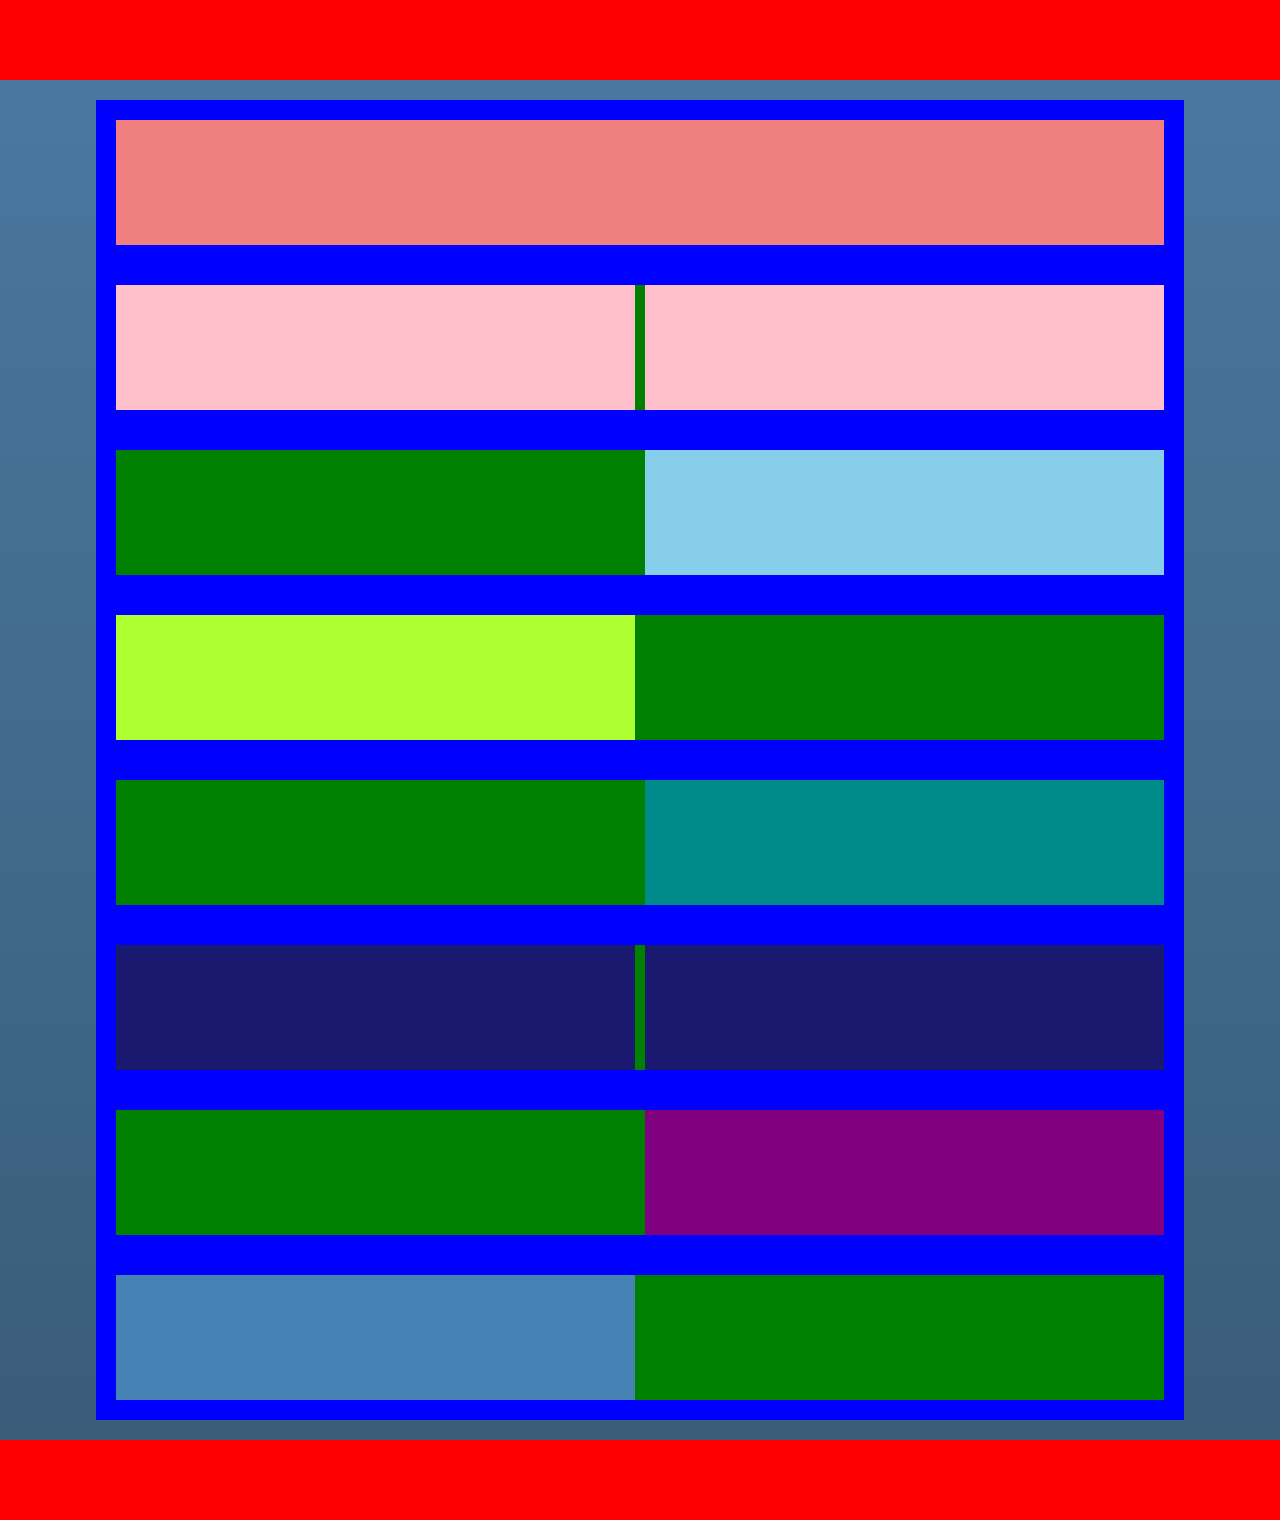
==== homepage.html @ cc7d1c17 "Update homepage.html" ====
<!DOCTYPE html>
<html lang="no">
<head>
    <meta charset="UTF-8">
    <meta name="viewport" content="width=device-width, initial-scale=1.0">
    <title>Document</title>
</head>
<body>
    <div class="header"></div>






    <div class="info-container">



        

        <div class="section-container">
            <div class="container" style="width:100%; background:lightcoral;"></div>
        </div>

        <div class="section-container">
            <div class="container" style="background:pink;"></div>
            <div class="container" style="background:pink;"></div>
        </div>
        
        <div class="section-container">
            <div class="container"></div>
            <div class="container" style="background:skyblue;"></div>
        </div>

        <div class="section-container">
            <div class="container" style="background:greenyellow;"></div>
            <div class="container"></div>
        </div>

        <div class="section-container">
            <div class="container"></div>
            <div class="container" style="background:darkcyan;"></div>
        </div>

        <div class="section-container">
            <div class="container" style="background:midnightblue;"></div>
            <div class="container" style="background:midnightblue;"></div>
        </div>

        <div class="section-container">
            <div class="container"></div>
            <div class="container" style="background:purple;"></div>
        </div>

        <div class="section-container">
            <div class="container" style="background:steelblue;"></div>
            <div class="container"></div>
        </div>
        



    </div>








    <div class="footer"></div>









<style>
*{
    margin:0;
    padding:0;
}


body{
    background: #4B79A1;
    background: -webkit-linear-gradient(to top, #385b77, #4B79A1);
    background: linear-gradient(to top, #385b77, #4B79A1);

    display:flex;
    align-items:center;
    flex-direction:column;
    gap:20px;
}


.header, .footer{
    width:100%;
    height:80px;
    background:red;
}

.info-container{
    width:85vw;
    height:fit-content;
    background:blue;

    display:flex;
    flex-direction:column;
}

.info-container .section-container{
    height:125px;
    background:green;
    margin:20px;

    display:flex;
    flex-direction:row;
    gap:10px;/*-------------------------TRØBBEL?--------------------------------*/
}

.info-container .section-container .container{
    height:100%;
    width:50%;
}


</style>






</body>
</html>
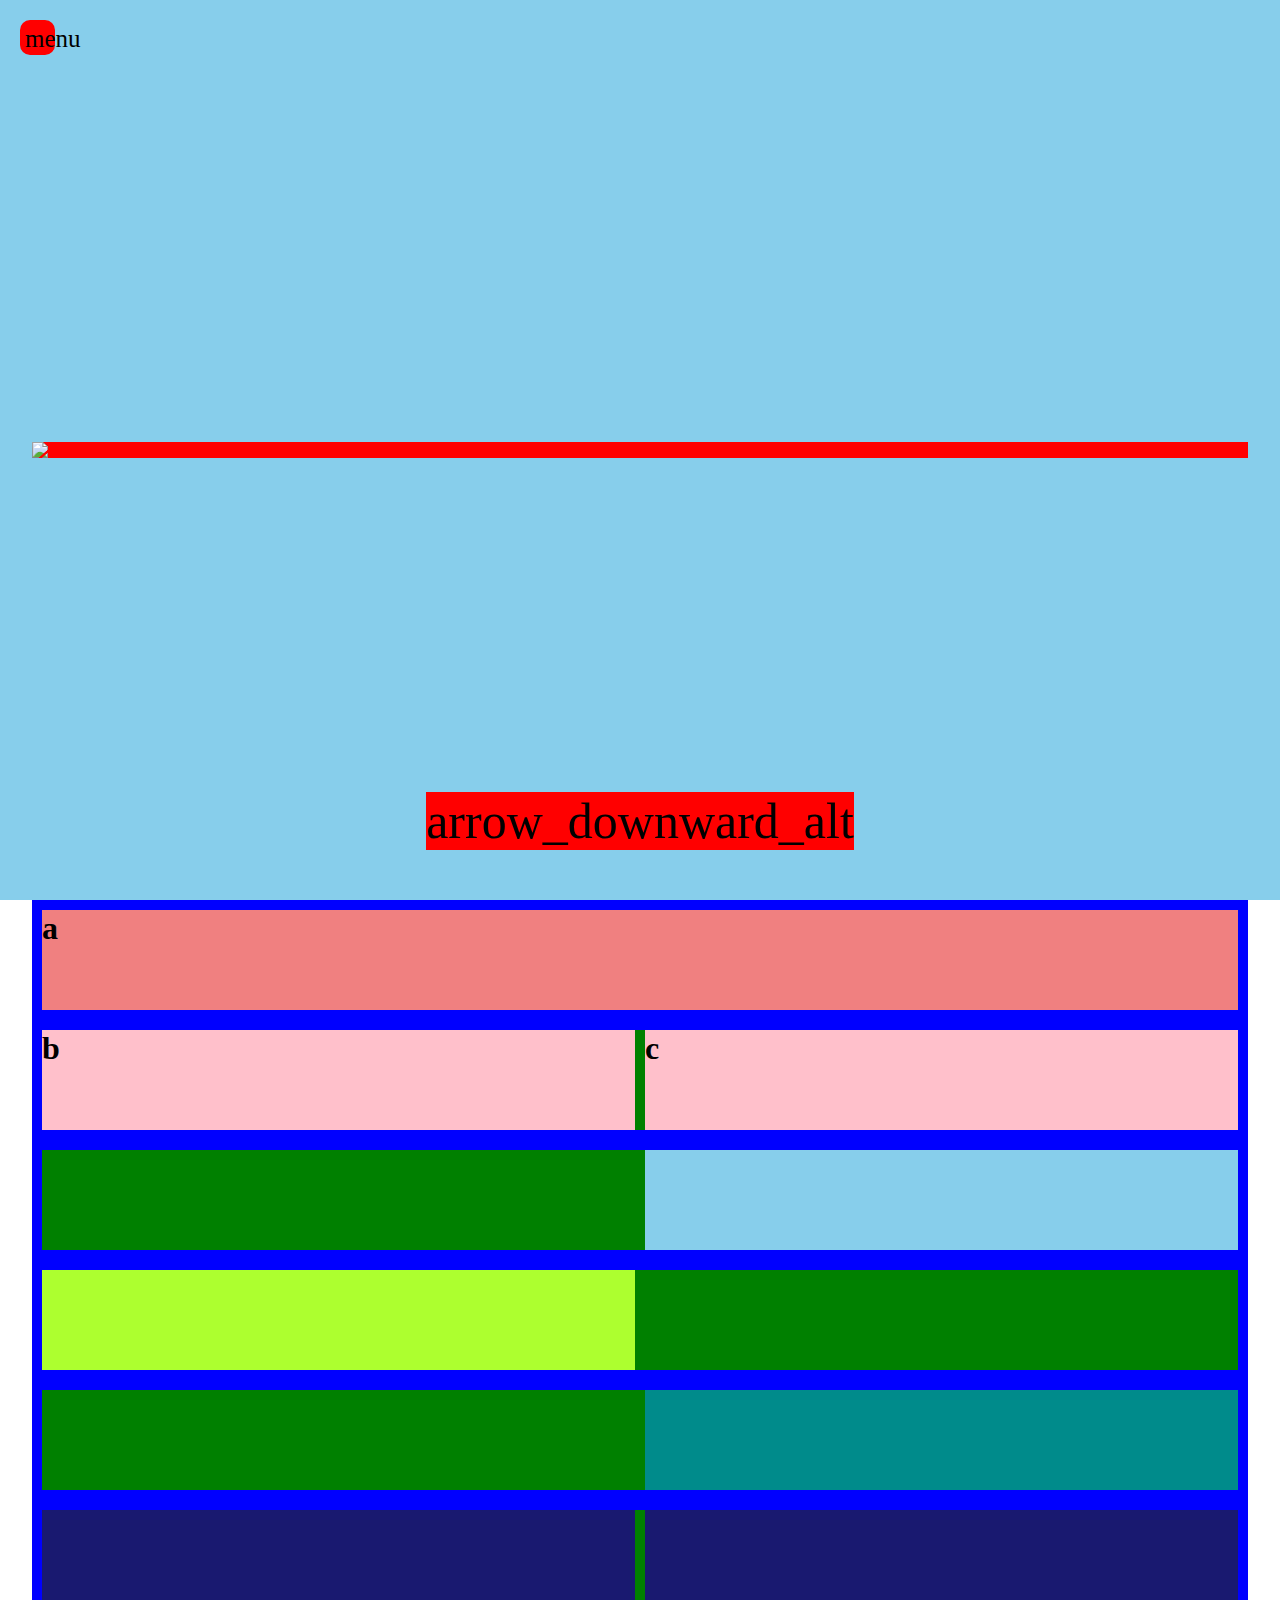
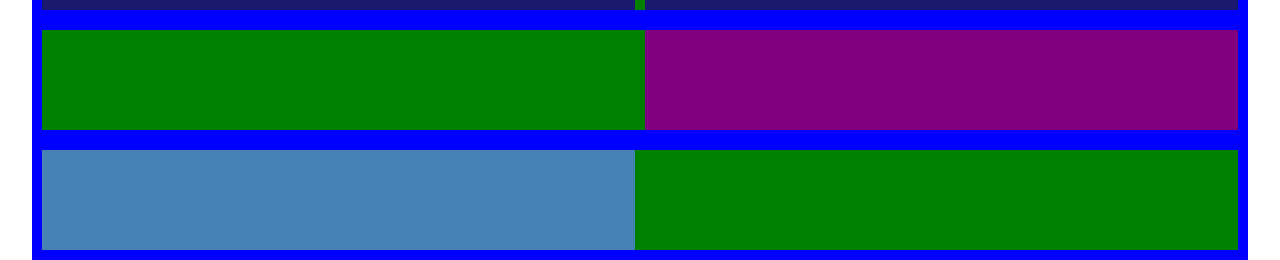
==== commit 23a1b61e: "Update homepage.html" ====
--- a/homepage.html
+++ b/homepage.html
@@ -6,26 +6,53 @@
     <title>Document</title>
 </head>
 <body>
-    <div class="header"></div>
-
-
-
-
-
-
-    <div class="info-container">
-
-
-
-        
-
-        <div class="section-container">
-            <div class="container" style="width:100%; background:lightcoral;"></div>
-        </div>
-
-        <div class="section-container">
-            <div class="container" style="background:pink;"></div>
-            <div class="container" style="background:pink;"></div>
+
+    <div class="dropdown-menu">
+        <span class="material-symbols-outlined" id="sidebarButton" style="opacity:1;">menu</span>
+
+        <div class="menu-choices">
+            <li><a href="#">Om Oss</a></li>
+            <li><a href="#">Produkter</a></li>
+            <li><a href="#">Referanser</a></li>
+            <li><a href="#">Ta Kontakt</a></li>
+        </div>
+
+        
+        
+        
+    </div>
+
+
+    <div class="logo"><img src="./photos/Hauger As lang TRANSPARENT.png"></div>
+    
+    <div class="arrow-down">
+        <span class="material-symbols-outlined">arrow_downward_alt</span>
+    </div>
+      
+
+    <div class="main-container">
+        
+
+        <div class="section-container">
+            <div class="container" style="width:100%; background:lightcoral;">
+                <h1>a</h1>
+            </div>
+
+
+
+        </div>
+
+        <div class="section-container">
+            <div class="container" style="background:pink;">
+                <h1>b</h1>
+            </div>
+
+
+            <div class="container" style="background:pink;">
+                <h1>c</h1>
+            </div>
+
+
         </div>
         
         <div class="section-container">
@@ -66,17 +93,39 @@
 
 
 
-
-
-
-
-    <div class="footer"></div>
-
-
-
-
-
-
+    <script>
+        document.addEventListener("DOMContentLoaded", function() {
+
+            var sidebarButton = document.querySelector(".dropdown-menu #sidebarButton");
+            var sideBar = document.querySelector(".dropdown-menu");
+            var sideBarText = document.querySelector(".dropdown-menu .menu-choices");
+            sidebarButton.onclick = function() {
+                sideBar.classList.toggle("active");
+                sideBarText.classList.toggle("active");
+            }
+
+
+            var menuItems = document.querySelectorAll(".dropdown-menu .menu-choices li a");
+            
+            menuItems.forEach(function(item) {
+                item.addEventListener("click", function() {
+                    console.log(item.textContent);
+                })
+            })
+
+
+            var scrollButton = document.querySelector(".arrow-down");
+            scrollButton.addEventListener("click", function() {
+                console.log("SCROLLED")
+            })
+
+
+
+
+        })
+
+
+    </script>
 
 
 
@@ -84,47 +133,114 @@
 *{
     margin:0;
     padding:0;
-}
-
+    user-select:none;
+}
 
 body{
-    background: #4B79A1;
-    background: -webkit-linear-gradient(to top, #385b77, #4B79A1);
-    background: linear-gradient(to top, #385b77, #4B79A1);
-
     display:flex;
     align-items:center;
     flex-direction:column;
-    gap:20px;
-}
-
-
-.header, .footer{
+}
+
+
+.logo{
+    background:skyblue;
+    width:100vw;
+    height:100vh;
+    display:flex;
+    justify-content:center;
+    align-items:center;
+    
+}
+
+.logo img{
+    width:95vw;
+    background:red;
+}
+
+
+.arrow-down{
+    position:absolute;
+    bottom:50px;
+
+    background:red;
+}
+.arrow-down .material-symbols-outlined{
+    font-size:50px;
+    display:flex;
+    justify-content:center;
+    align-items:center;
+    overflow:hidden;
+}
+
+.dropdown-menu{
+    position:absolute;
+    top:20px;
+    left:20px;
+    padding:5px;
+    border-radius:10px;
+
+    color:inherit;
+    width:25px;
+    height:25px;
+
+    background:red;
+
+}
+.dropdown-menu.active{
+    width:100px;
+    height:170px;
+}
+.dropdown-menu .menu-choices.active{
+    opacity:1;
+    transform:translate(0, 0);
     width:100%;
-    height:80px;
-    background:red;
-}
-
-.info-container{
-    width:85vw;
+    height:100%;
+    display:flex;
+    flex-direction:column;
+    align-items:center;
+    justify-content:center;
+    gap:13px;
+
+    transition: all 0.5 ease;
+}
+
+.dropdown-menu .menu-choices{
+    opacity:0;
+    transform:translate(0, -100px);
+}
+
+
+.dropdown-menu .material-symbols-outlined{
+    z-index:999;
+    font-size:25px;
+    position:absolute;
+    display:flex;
+    justify-content:left;
+    align-items:center;
+}
+.dropdown-menu li{list-style-type:none;}
+.dropdown-menu li a{color:inherit; text-decoration:none;}
+
+
+.main-container{
+    width:95vw;
     height:fit-content;
     background:blue;
 
     display:flex;
     flex-direction:column;
 }
-
-.info-container .section-container{
-    height:125px;
+.main-container .section-container{
+    height:100px;
     background:green;
-    margin:20px;
+    margin:10px;
 
     display:flex;
     flex-direction:row;
-    gap:10px;/*-------------------------TRØBBEL?--------------------------------*/
-}
-
-.info-container .section-container .container{
+    gap:10px;                   /*-------------------------TRØBBEL?--------------------------------*/
+}
+.main-container .section-container .container{
     height:100%;
     width:50%;
 }
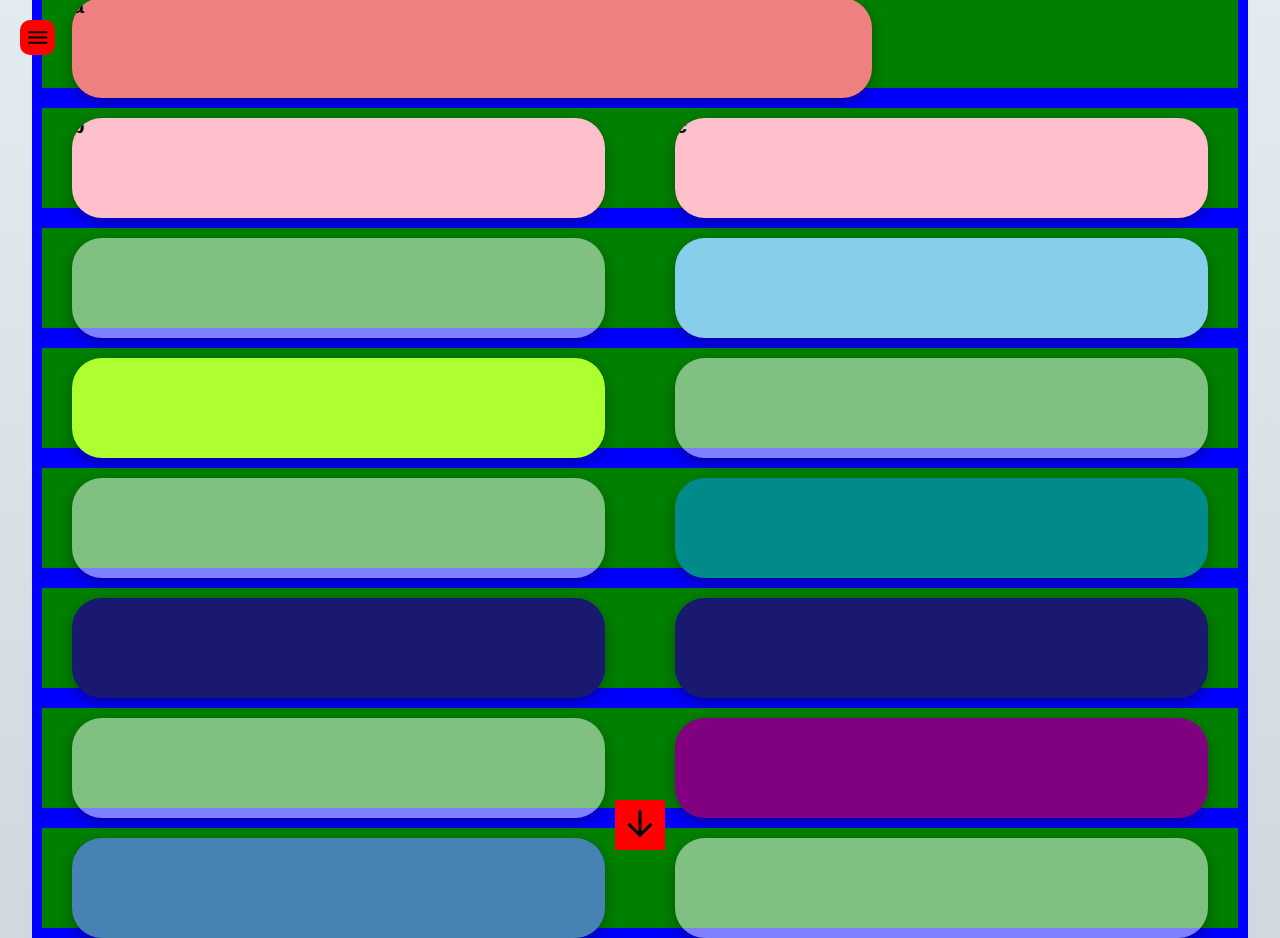
==== commit 8d2eb985: "Update homepage.html" ====
--- a/homepage.html
+++ b/homepage.html
@@ -3,7 +3,9 @@
 <head>
     <meta charset="UTF-8">
     <meta name="viewport" content="width=device-width, initial-scale=1.0">
-    <title>Document</title>
+    <link rel="stylesheet" href="style.css">
+    <link rel="stylesheet" href="https://fonts.googleapis.com/css2?family=Material+Symbols+Outlined:opsz,wght,FILL,GRAD@20..48,100..700,0..1,-50..200" />
+    <title>Hjemmeside</title>
 </head>
 <body>
 
--- a/style.css
+++ b/style.css
@@ -0,0 +1,108 @@
+*{
+    margin:0;
+    padding:0;
+}
+html{
+    position:absolute;
+    inset:0;
+    background:#cfd9df;
+}
+
+body{
+    background: linear-gradient(to top, #cfd9df 0%, #e2ebf0 100%) no-repeat;
+    height:100vh;
+    display:flex;
+    justify-content:center;
+    align-items:center;
+    
+}
+
+.container{
+    max-width:800px;
+    max-height:400px;
+    border-radius:30px;
+    background:rgba(255, 255, 255, 0.5);
+    box-shadow: rgba(0, 0, 0, 0.35) 0px 5px 15px;
+    margin:10px 30px 20px 30px;
+
+
+    display:flex;
+    flex-direction:column;
+    overflow:hidden;
+    
+}
+
+.container .image-container{
+    width:100%;
+    height:100%;
+
+    display:flex;
+    justify-content:center;
+    align-items:center;
+    
+}
+
+.container .image-container img{
+    max-width:50%;
+    min-width:300px;
+    max-height:300px;
+
+    padding-bottom:30px;
+    margin:50px 0 30px 0px;
+    border-bottom:1px solid;
+
+    flex-shrink:1;
+    user-select:none;
+}
+
+.container .text-container{
+    width:100%;
+    height:100%;
+    margin: 0 0 20px 0;
+
+    display:flex;
+    text-align:center;
+    flex-direction:column;
+    gap:3px;
+}
+
+
+/*      paragraf settings is in h1,p{}        */
+h1, p{
+    font-family:"Rockwell Extra Bold", "Rockwell Bold", monospace;
+    font-variant:normal;
+    font-style:normal;
+    line-height:20px;
+    font-size:15px;
+    font-weight:400;
+}
+
+h1{
+    font-size:21px;
+    font-weight:700;
+    user-select:none;
+}
+
+
+
+
+
+
+
+
+
+/*@media (max-width: 820px) {
+    
+    .container{
+        transition:linear 0.3s;
+        flex-shrink:1;
+        margin:20px;
+
+        min-width:10%;
+    }
+
+    .container .image-container img{
+        min-width:250px;
+        flex-shrink:1;
+    }
+}*/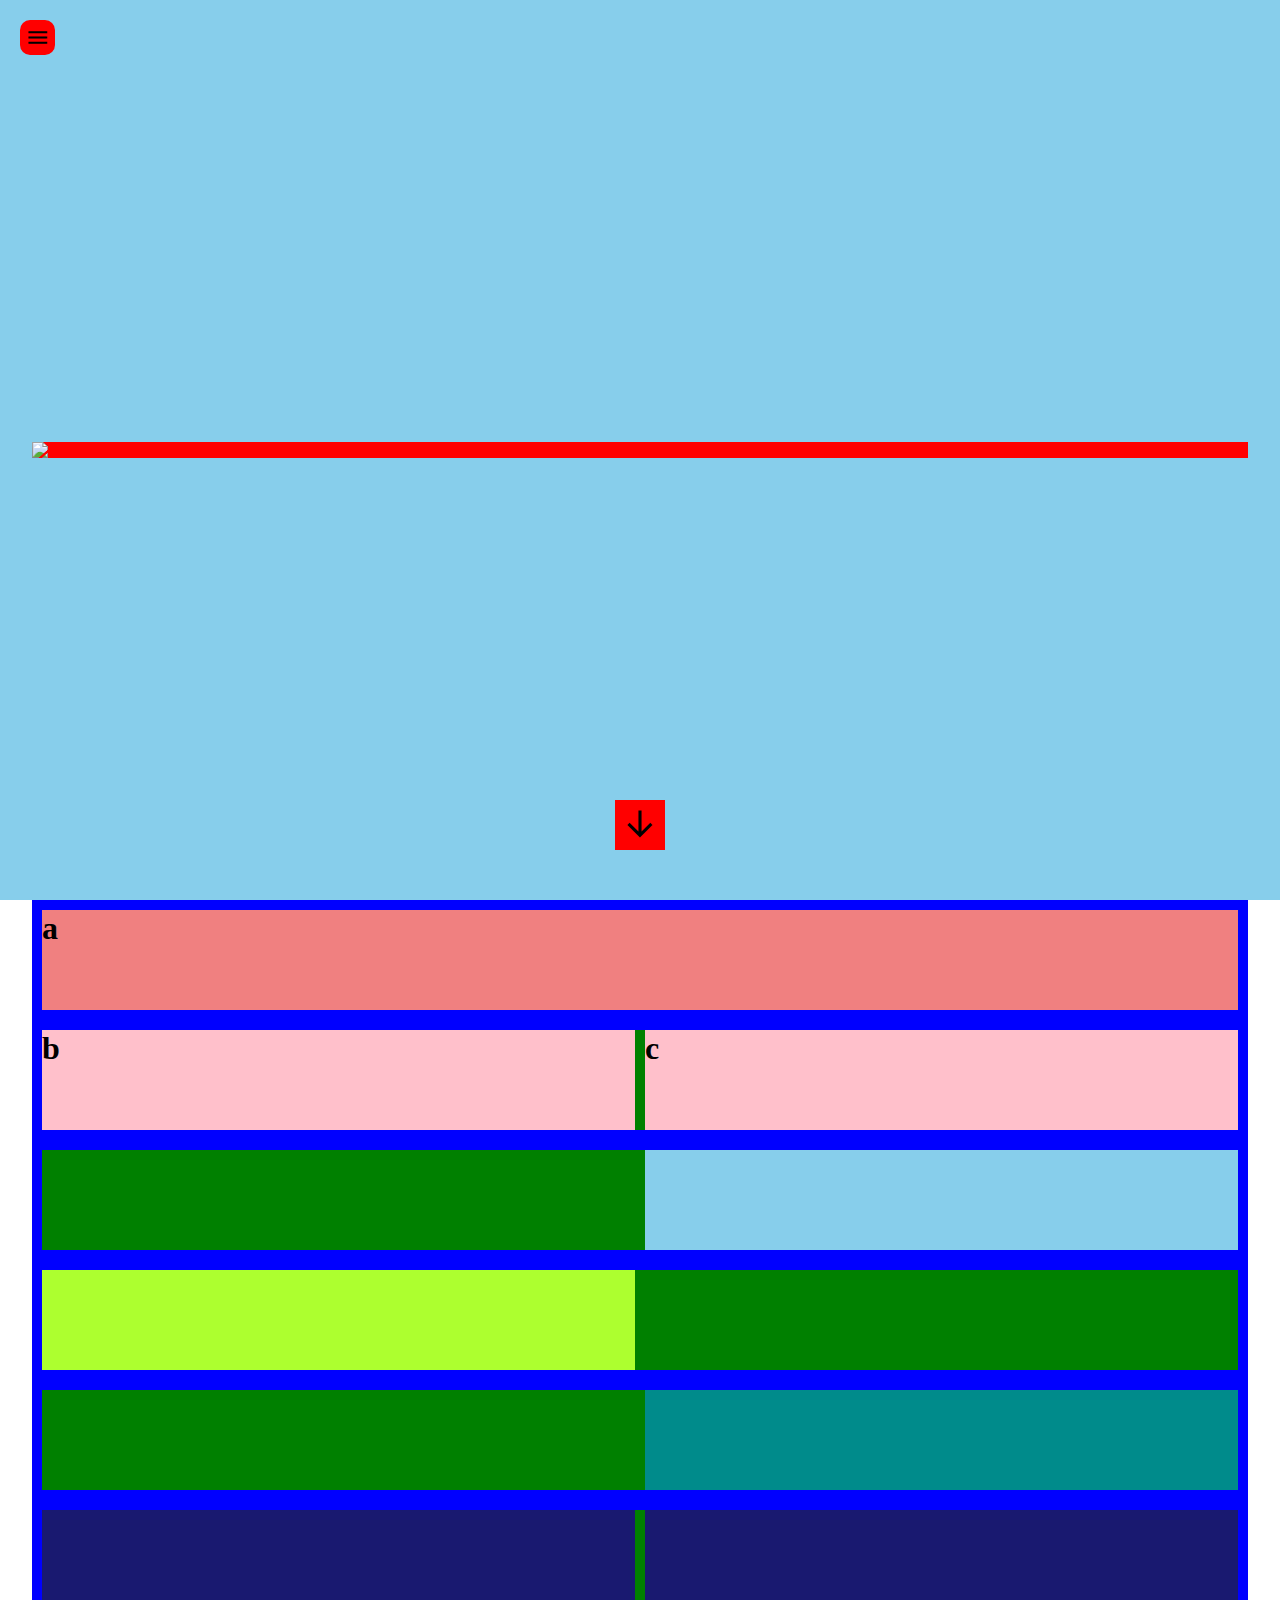
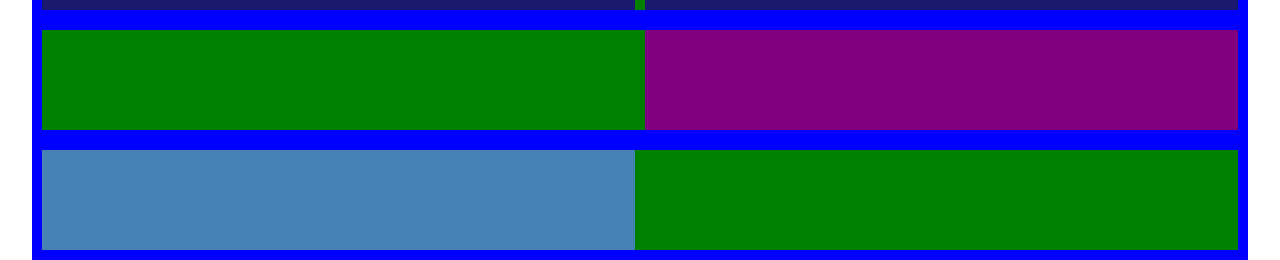
==== commit b58d90ad: "Update homepage.html" ====
--- a/homepage.html
+++ b/homepage.html
@@ -3,7 +3,6 @@
 <head>
     <meta charset="UTF-8">
     <meta name="viewport" content="width=device-width, initial-scale=1.0">
-    <link rel="stylesheet" href="style.css">
     <link rel="stylesheet" href="https://fonts.googleapis.com/css2?family=Material+Symbols+Outlined:opsz,wght,FILL,GRAD@20..48,100..700,0..1,-50..200" />
     <title>Hjemmeside</title>
 </head>
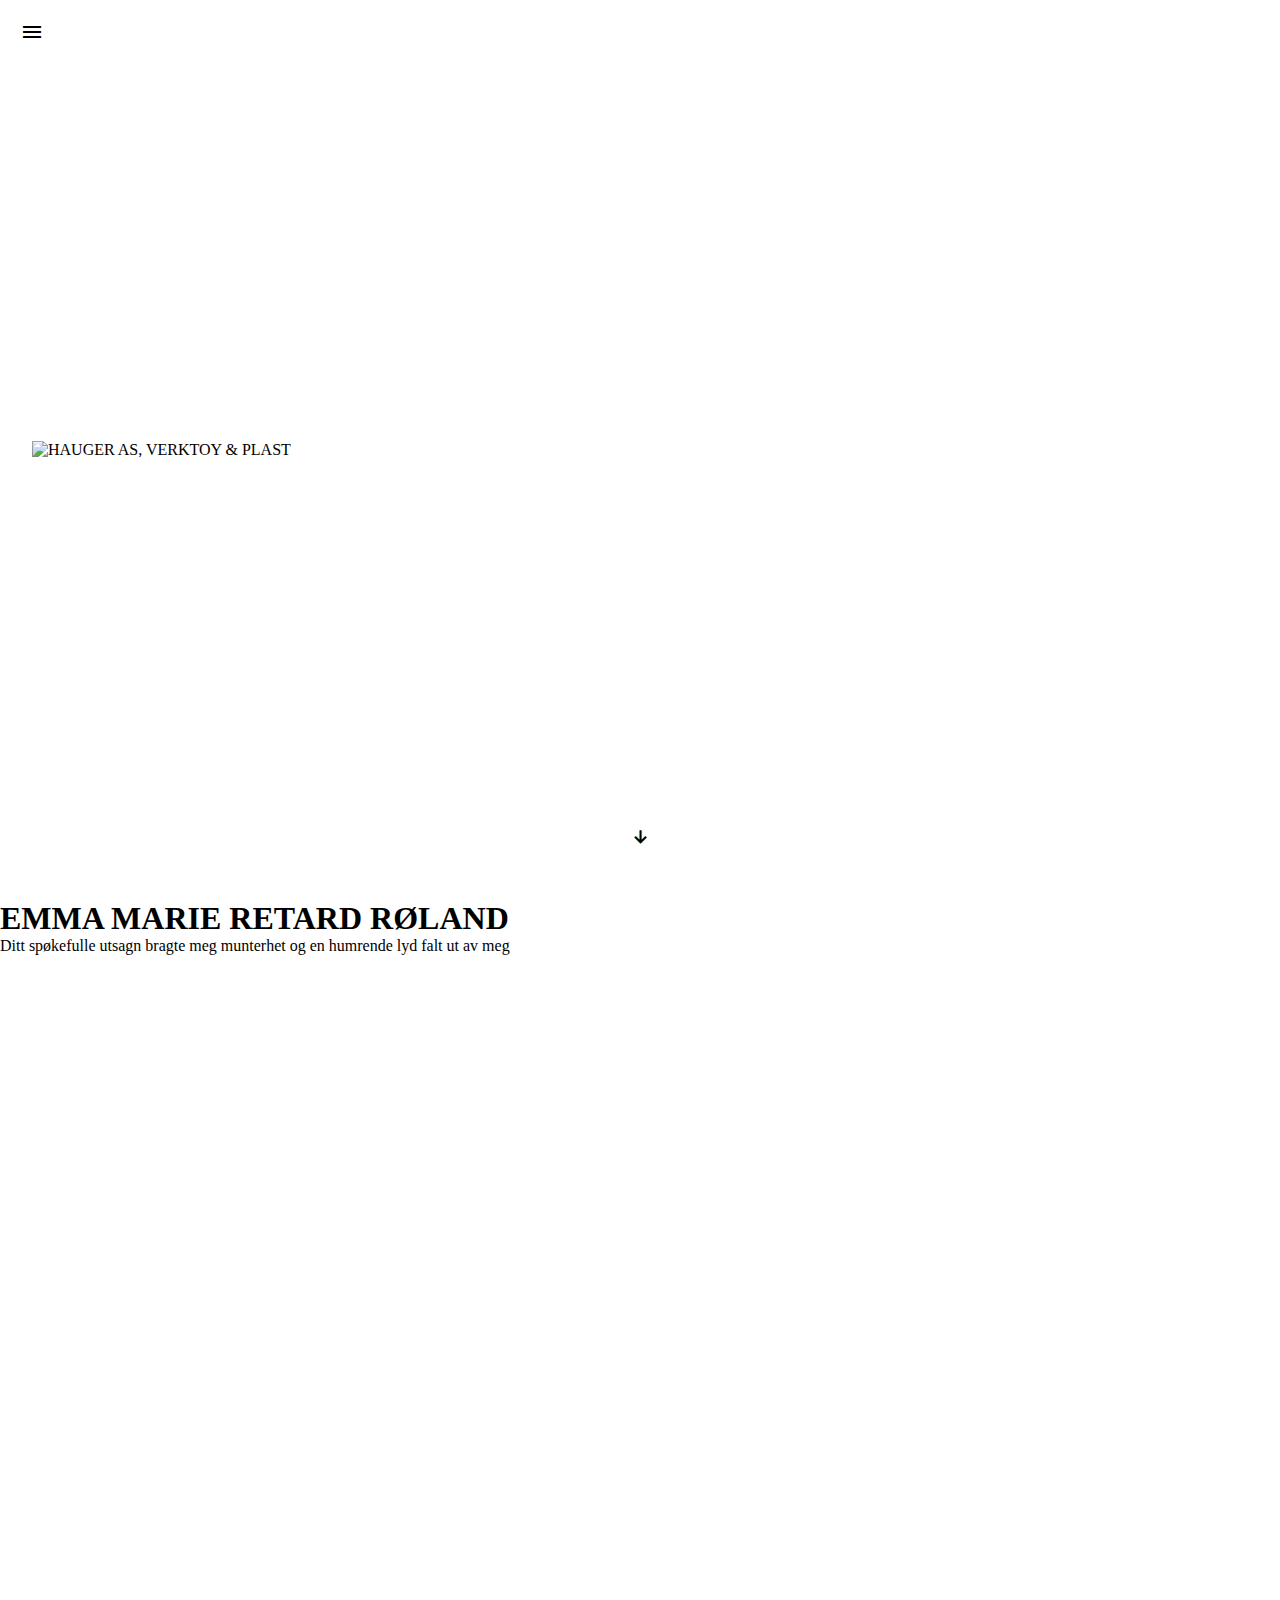
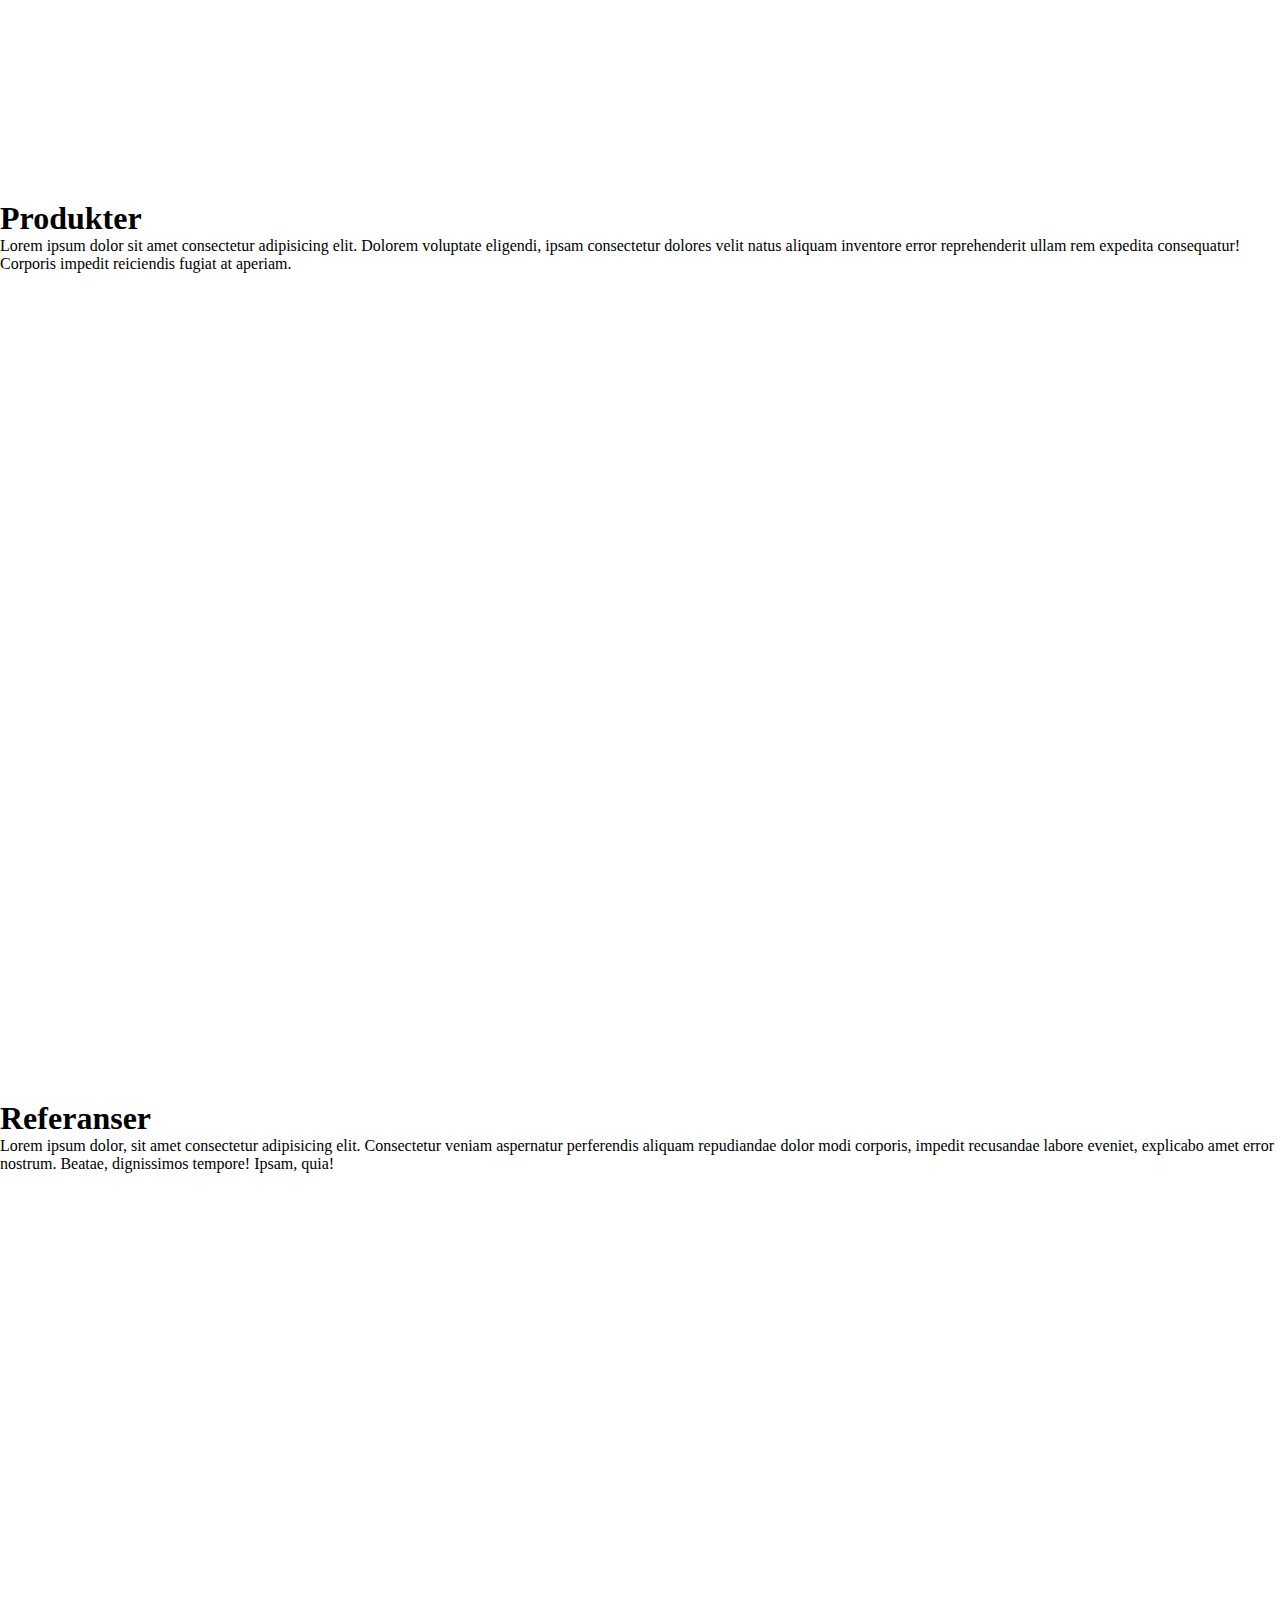
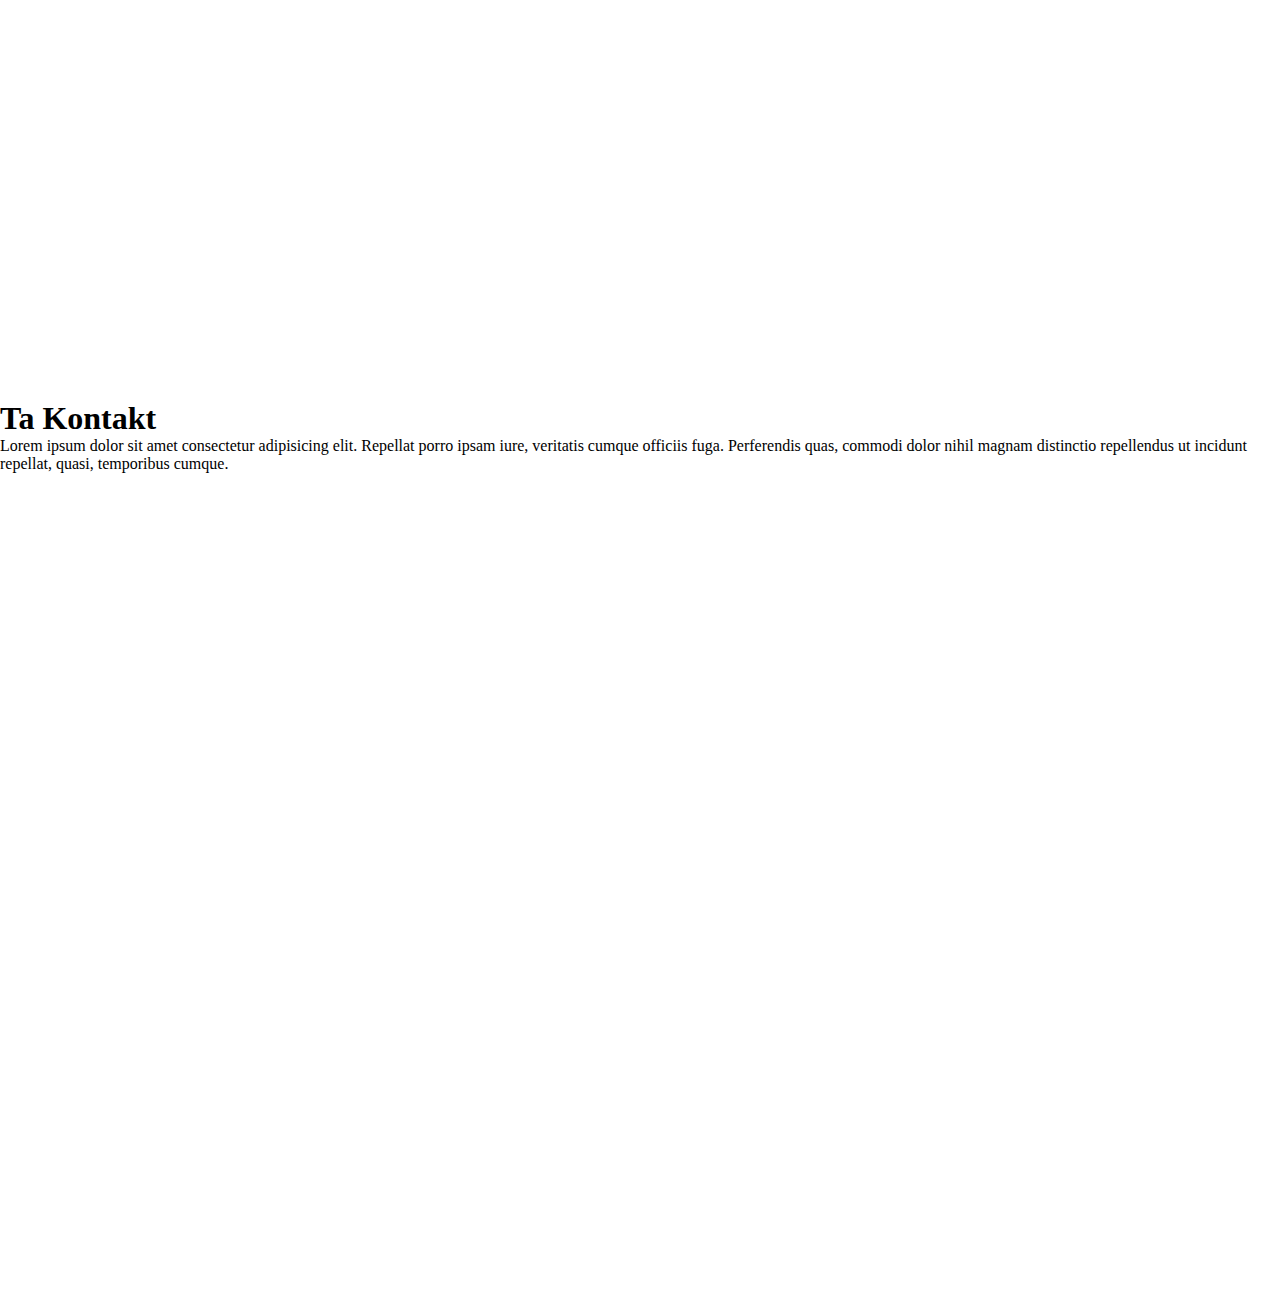
==== commit 5526f76b: "Update homepage.html" ====
--- a/homepage.html
+++ b/homepage.html
@@ -9,87 +9,67 @@
 <body>
 
     <div class="dropdown-menu">
-        <span class="material-symbols-outlined" id="sidebarButton" style="opacity:1;">menu</span>
-
-        <div class="menu-choices">
-            <li><a href="#">Om Oss</a></li>
-            <li><a href="#">Produkter</a></li>
-            <li><a href="#">Referanser</a></li>
-            <li><a href="#">Ta Kontakt</a></li>
+
+        <span class="material-symbols-outlined dropdownBtn">menu</span>
+
+        <div class="menu-content">
+            <li><a href="#OmOss">Om Oss</a></li>
+            <li><a href="#Produkter">Produkter</a></li>
+            <li><a href="#Referanser">Referanser</a></li>
+            <li><a href="#TaKontakt">Ta Kontakt</a></li>
         </div>
-
-        
-        
         
     </div>
-
-
-    <div class="logo"><img src="./photos/Hauger As lang TRANSPARENT.png"></div>
+    
+
+    <div class="logo"><img src="./photos/Hauger As lang TRANSPARENT.png" alt="HAUGER AS, VERKTOY & PLAST"></div>
     
     <div class="arrow-down">
         <span class="material-symbols-outlined">arrow_downward_alt</span>
     </div>
       
+    
+
+
+
+
+
+
+
+
+
+
+
 
     <div class="main-container">
         
-
-        <div class="section-container">
-            <div class="container" style="width:100%; background:lightcoral;">
-                <h1>a</h1>
-            </div>
-
-
-
-        </div>
-
-        <div class="section-container">
-            <div class="container" style="background:pink;">
-                <h1>b</h1>
-            </div>
-
-
-            <div class="container" style="background:pink;">
-                <h1>c</h1>
-            </div>
-
-
-        </div>
+        <section id="OmOss">
+            <h1>EMMA MARIE RETARD RØLAND</h1>
+            <p>Ditt spøkefulle utsagn bragte meg munterhet og en humrende lyd falt ut av meg</p>
+
+        </section>
+
+        <section id="Produkter">
+            <h1>Produkter</h1>
+            <p>Lorem ipsum dolor sit amet consectetur adipisicing elit. Dolorem voluptate eligendi, ipsam consectetur dolores velit natus aliquam inventore error reprehenderit ullam rem expedita consequatur! Corporis impedit reiciendis fugiat at aperiam.</p>
+        </section>
+
+        <section id="Referanser">
+            <h1>Referanser</h1>
+            <p>Lorem ipsum dolor, sit amet consectetur adipisicing elit. Consectetur veniam aspernatur perferendis aliquam repudiandae dolor modi corporis, impedit recusandae labore eveniet, explicabo amet error nostrum. Beatae, dignissimos tempore! Ipsam, quia!</p>
+        </section>
+
+        <section id="TaKontakt">
+            <h1>Ta Kontakt</h1>
+            <p>Lorem ipsum dolor sit amet consectetur adipisicing elit. Repellat porro ipsam iure, veritatis cumque officiis fuga. Perferendis quas, commodi dolor nihil magnam distinctio repellendus ut incidunt repellat, quasi, temporibus cumque.</p>
+        </section>
         
-        <div class="section-container">
-            <div class="container"></div>
-            <div class="container" style="background:skyblue;"></div>
-        </div>
-
-        <div class="section-container">
-            <div class="container" style="background:greenyellow;"></div>
-            <div class="container"></div>
-        </div>
-
-        <div class="section-container">
-            <div class="container"></div>
-            <div class="container" style="background:darkcyan;"></div>
-        </div>
-
-        <div class="section-container">
-            <div class="container" style="background:midnightblue;"></div>
-            <div class="container" style="background:midnightblue;"></div>
-        </div>
-
-        <div class="section-container">
-            <div class="container"></div>
-            <div class="container" style="background:purple;"></div>
-        </div>
-
-        <div class="section-container">
-            <div class="container" style="background:steelblue;"></div>
-            <div class="container"></div>
-        </div>
-        
-
-
-
     </div>
+
+
+
+
+
 
 
 
@@ -97,22 +77,42 @@
     <script>
         document.addEventListener("DOMContentLoaded", function() {
 
-            var sidebarButton = document.querySelector(".dropdown-menu #sidebarButton");
-            var sideBar = document.querySelector(".dropdown-menu");
-            var sideBarText = document.querySelector(".dropdown-menu .menu-choices");
-            sidebarButton.onclick = function() {
-                sideBar.classList.toggle("active");
-                sideBarText.classList.toggle("active");
-            }
-
-
-            var menuItems = document.querySelectorAll(".dropdown-menu .menu-choices li a");
+            var dropdownBtn = document.querySelector(".dropdown-menu .dropdownBtn")
+            var dropdownMenu = document.querySelector(".dropdown-menu .menu-content")
+            dropdownBtn.addEventListener("click", function() {
+                dropdownMenu.classList.toggle("active");
+                dropdownBtn.classList.toggle("active");
+                console.log("active");
+            })
             
+            
+
+
+
+
+
+
+
+
+
+            var menuItems = document.querySelectorAll(".dropdown-menu .menu-content li a");
             menuItems.forEach(function(item) {
                 item.addEventListener("click", function() {
+
+                    
                     console.log(item.textContent);
+
+
+                    dropdownMenu.classList.toggle("active");
+                    dropdownBtn.classList.toggle("active");
                 })
             })
+
+
+
+
+
+
 
 
             var scrollButton = document.querySelector(".arrow-down");
@@ -129,122 +129,149 @@
     </script>
 
 
-
+    
 <style>
 *{
     margin:0;
     padding:0;
     user-select:none;
+}
+
+html{
+    scroll-behavior: smooth
 }
 
 body{
     display:flex;
     align-items:center;
     flex-direction:column;
-}
-
-
-.logo{
-    background:skyblue;
-    width:100vw;
-    height:100vh;
-    display:flex;
-    justify-content:center;
-    align-items:center;
-    
-}
-
-.logo img{
-    width:95vw;
-    background:red;
-}
-
-
-.arrow-down{
-    position:absolute;
-    bottom:50px;
-
-    background:red;
-}
-.arrow-down .material-symbols-outlined{
-    font-size:50px;
-    display:flex;
-    justify-content:center;
-    align-items:center;
-    overflow:hidden;
-}
+    list-style-type:none;
+}
+
+
+
+
+
+/*--------------------------------------------------------------*/
 
 .dropdown-menu{
     position:absolute;
     top:20px;
     left:20px;
-    padding:5px;
-    border-radius:10px;
-
-    color:inherit;
+    width:100px;
+    overflow:hidden;
+}
+
+
+
+.dropdown-menu .dropdownBtn{
+    height:25px;
     width:25px;
-    height:25px;
-
-    background:red;
-
-}
-.dropdown-menu.active{
-    width:100px;
-    height:170px;
-}
-.dropdown-menu .menu-choices.active{
+    transition:all 0.5s ease;
+    display:flex;
+    justify-content:left;
+
+    
+}
+.dropdownBtn.active{
+    transform:translateX(calc((100px / 2) - (25px / 2)))
+}
+
+
+
+.dropdown-menu .menu-content{
+    transform:translateX(-90px);
+    display:flex;
+    opacity:0;
+    flex-direction:column;
+    justify-content:center;
+    align-items:center;
+    margin:15px 0 6px 0;
+    gap:15px;
+    transition:all 0.5s ease;
+
+}
+
+
+.dropdown-menu .menu-content.active{
+    transform:translate(0);
     opacity:1;
-    transform:translate(0, 0);
-    width:100%;
-    height:100%;
+}
+
+.dropdown-menu .menu-content li a {
+    color:black;
+    text-decoration:none;
+}
+
+
+
+
+
+
+
+
+
+
+/*--------------------------------------------------------------*/
+
+
+
+.logo{
+    width:100vw;
+    height:100vh;
+    display:flex;
+    justify-content:center;
+    align-items:center;
+    
+}
+
+.logo img{
+    width:95vw;
+}
+
+
+/*--------------------------------------------------------------*/
+
+
+.arrow-down{
+    position:absolute;
+    bottom:50px;
+}
+.arrow-down .material-symbols-outlined{
+    font-size:25px;
+    display:flex;
+    justify-content:center;
+    align-items:center;
+    overflow:hidden;
+}
+
+
+
+/*--------------------------------------------------------------*/
+
+
+
+
+
+
+
+.main-container{
+    width:100vw;
+    height:fit-content;
+
     display:flex;
     flex-direction:column;
-    align-items:center;
-    justify-content:center;
-    gap:13px;
-
-    transition: all 0.5 ease;
-}
-
-.dropdown-menu .menu-choices{
-    opacity:0;
-    transform:translate(0, -100px);
-}
-
-
-.dropdown-menu .material-symbols-outlined{
-    z-index:999;
-    font-size:25px;
-    position:absolute;
-    display:flex;
-    justify-content:left;
-    align-items:center;
-}
-.dropdown-menu li{list-style-type:none;}
-.dropdown-menu li a{color:inherit; text-decoration:none;}
-
-
-.main-container{
-    width:95vw;
-    height:fit-content;
-    background:blue;
-
-    display:flex;
-    flex-direction:column;
-}
-.main-container .section-container{
-    height:100px;
-    background:green;
-    margin:10px;
-
-    display:flex;
-    flex-direction:row;
-    gap:10px;                   /*-------------------------TRØBBEL?--------------------------------*/
-}
-.main-container .section-container .container{
-    height:100%;
-    width:50%;
-}
+}
+
+.main-container section{
+    height:100vh;
+}
+
+
+/*--------------------------------------------------------------*/
+
+
+
 
 
 </style>
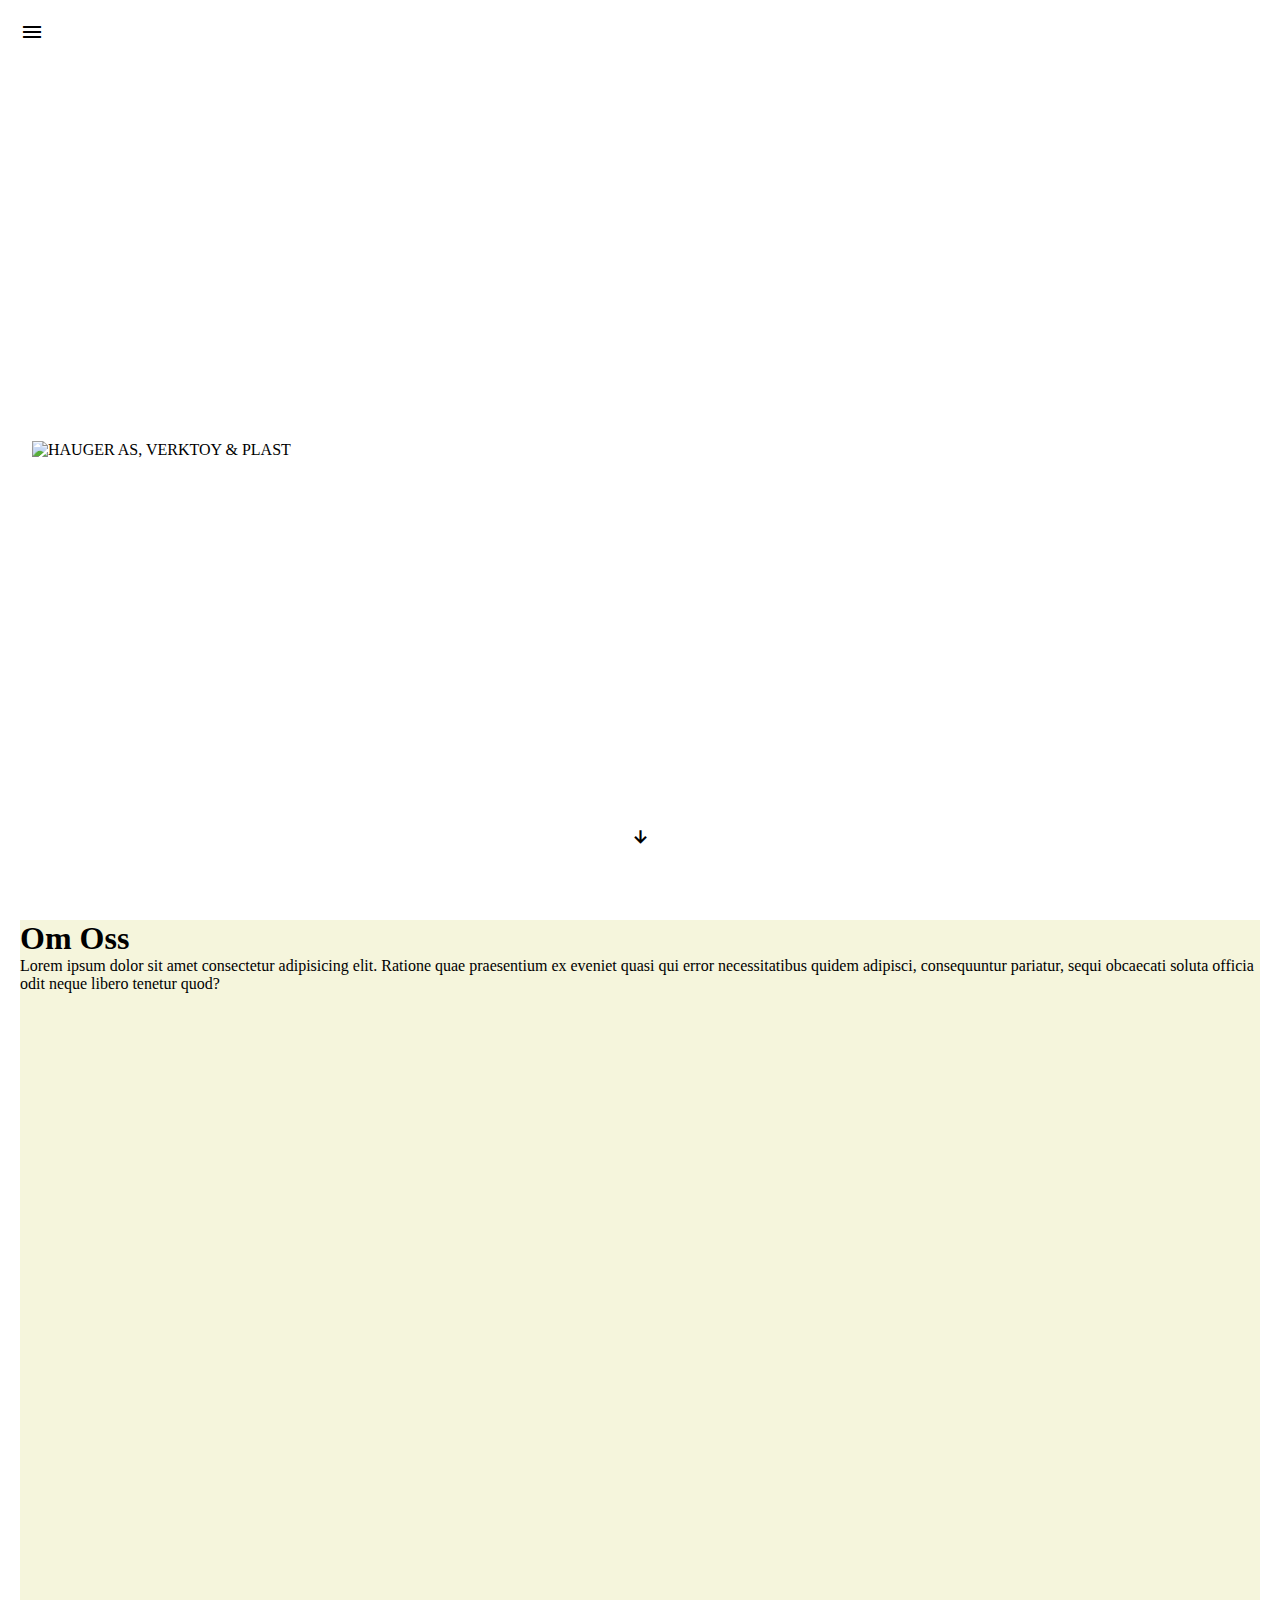
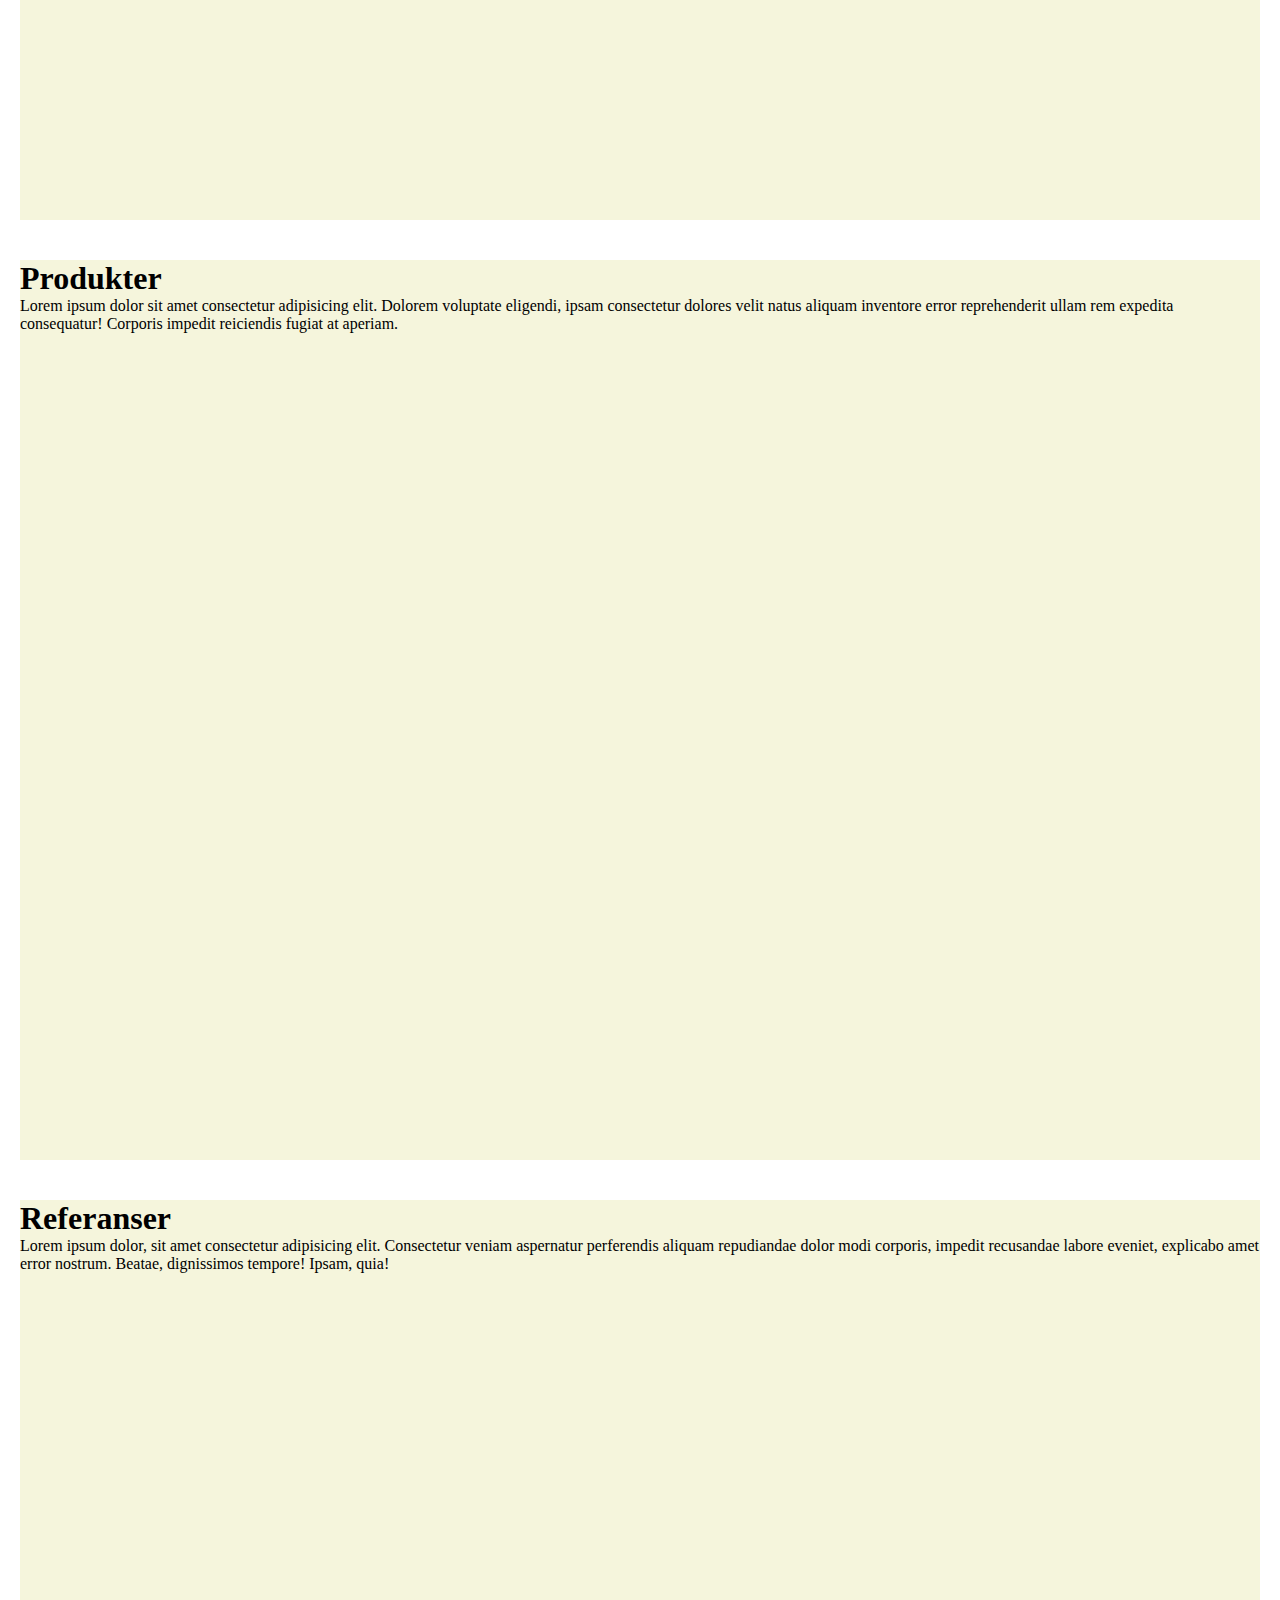
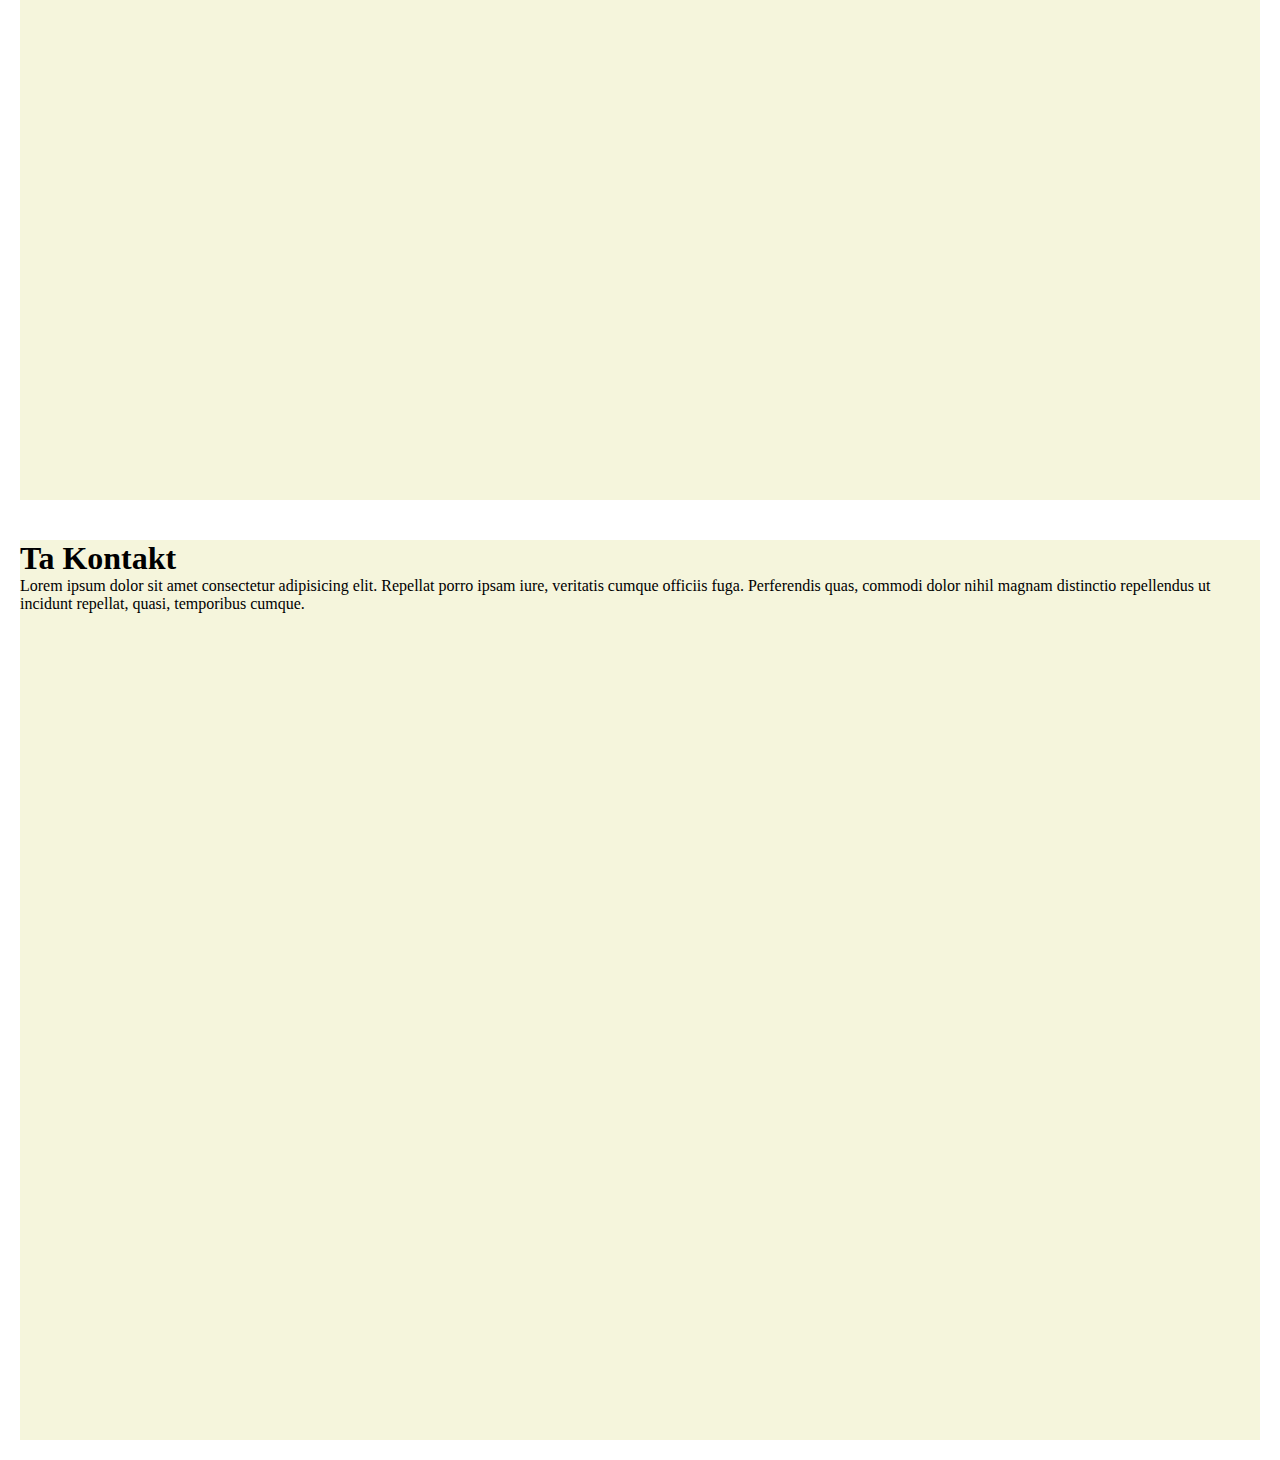
==== commit d34b9830: "Add files via upload" ====
--- a/homepage.html
+++ b/homepage.html
@@ -3,12 +3,13 @@
 <head>
     <meta charset="UTF-8">
     <meta name="viewport" content="width=device-width, initial-scale=1.0">
+    <link rel="stylesheet" href="style.css">
     <link rel="stylesheet" href="https://fonts.googleapis.com/css2?family=Material+Symbols+Outlined:opsz,wght,FILL,GRAD@20..48,100..700,0..1,-50..200" />
     <title>Hjemmeside</title>
 </head>
 <body>
 
-    <div class="dropdown-menu">
+    <div class="dropdown-menu" >
 
         <span class="material-symbols-outlined dropdownBtn">menu</span>
 
@@ -25,7 +26,7 @@
     <div class="logo"><img src="./photos/Hauger As lang TRANSPARENT.png" alt="HAUGER AS, VERKTOY & PLAST"></div>
     
     <div class="arrow-down">
-        <span class="material-symbols-outlined">arrow_downward_alt</span>
+        <span class="material-symbols-outlined"><a href="#OmOss">arrow_downward_alt</a></span>
     </div>
       
     
@@ -44,8 +45,8 @@
     <div class="main-container">
         
         <section id="OmOss">
-            <h1>EMMA MARIE RETARD RØLAND</h1>
-            <p>Ditt spøkefulle utsagn bragte meg munterhet og en humrende lyd falt ut av meg</p>
+            <h1>Om Oss</h1>
+            <p>Lorem ipsum dolor sit amet consectetur adipisicing elit. Ratione quae praesentium ex eveniet quasi qui error necessitatibus quidem adipisci, consequuntur pariatur, sequi obcaecati soluta officia odit neque libero tenetur quod?</p>
 
         </section>
 
@@ -128,158 +129,5 @@
 
     </script>
 
-
-    
-<style>
-*{
-    margin:0;
-    padding:0;
-    user-select:none;
-}
-
-html{
-    scroll-behavior: smooth
-}
-
-body{
-    display:flex;
-    align-items:center;
-    flex-direction:column;
-    list-style-type:none;
-}
-
-
-
-
-
-/*--------------------------------------------------------------*/
-
-.dropdown-menu{
-    position:absolute;
-    top:20px;
-    left:20px;
-    width:100px;
-    overflow:hidden;
-}
-
-
-
-.dropdown-menu .dropdownBtn{
-    height:25px;
-    width:25px;
-    transition:all 0.5s ease;
-    display:flex;
-    justify-content:left;
-
-    
-}
-.dropdownBtn.active{
-    transform:translateX(calc((100px / 2) - (25px / 2)))
-}
-
-
-
-.dropdown-menu .menu-content{
-    transform:translateX(-90px);
-    display:flex;
-    opacity:0;
-    flex-direction:column;
-    justify-content:center;
-    align-items:center;
-    margin:15px 0 6px 0;
-    gap:15px;
-    transition:all 0.5s ease;
-
-}
-
-
-.dropdown-menu .menu-content.active{
-    transform:translate(0);
-    opacity:1;
-}
-
-.dropdown-menu .menu-content li a {
-    color:black;
-    text-decoration:none;
-}
-
-
-
-
-
-
-
-
-
-
-/*--------------------------------------------------------------*/
-
-
-
-.logo{
-    width:100vw;
-    height:100vh;
-    display:flex;
-    justify-content:center;
-    align-items:center;
-    
-}
-
-.logo img{
-    width:95vw;
-}
-
-
-/*--------------------------------------------------------------*/
-
-
-.arrow-down{
-    position:absolute;
-    bottom:50px;
-}
-.arrow-down .material-symbols-outlined{
-    font-size:25px;
-    display:flex;
-    justify-content:center;
-    align-items:center;
-    overflow:hidden;
-}
-
-
-
-/*--------------------------------------------------------------*/
-
-
-
-
-
-
-
-.main-container{
-    width:100vw;
-    height:fit-content;
-
-    display:flex;
-    flex-direction:column;
-}
-
-.main-container section{
-    height:100vh;
-}
-
-
-/*--------------------------------------------------------------*/
-
-
-
-
-
-</style>
-
-
-
-
-
-
 </body>
-</html>
+</html>--- a/style.css
+++ b/style.css
@@ -0,0 +1,145 @@
+*{
+    margin:0;
+    padding:0;
+    user-select:none;
+}
+
+body{
+    display:flex;
+    align-items:center;
+    flex-direction:column;
+    list-style-type:none;
+}
+
+html{
+    scroll-behavior:smooth !important;
+
+}
+
+
+
+
+
+/*--------------------------------------------------------------*/
+
+.dropdown-menu{
+    position:absolute;
+    top:20px;
+    left:20px;
+    width:100px;
+    overflow:hidden;
+}
+
+
+
+.dropdown-menu .dropdownBtn{
+    height:25px;
+    width:25px;
+    transition:all 0.5s ease;
+    display:flex;
+    justify-content:left;
+
+    
+}
+.dropdownBtn.active{
+    transform:translateX(calc((100px / 2) - (25px / 2)))
+}
+
+
+
+.dropdown-menu .menu-content{
+    transform:translateX(-90px);
+    display:flex;
+    opacity:0;
+    flex-direction:column;
+    justify-content:center;
+    align-items:center;
+    margin:15px 0 6px 0;
+    gap:15px;
+    transition:all 0.5s ease;
+
+}
+
+
+.dropdown-menu .menu-content.active{
+    transform:translate(0);
+    opacity:1;
+}
+
+.dropdown-menu .menu-content li a {
+    color:black;
+    text-decoration:none;
+}
+
+
+
+
+
+
+
+
+
+
+/*--------------------------------------------------------------*/
+
+
+
+.logo{
+    width:100vw;
+    height:100vh;
+    display:flex;
+    justify-content:center;
+    align-items:center;
+    
+}
+
+.logo img{
+    width:95vw;
+}
+
+
+/*--------------------------------------------------------------*/
+
+
+.arrow-down{
+    position:absolute;
+    bottom:50px;
+}
+.arrow-down .material-symbols-outlined{
+    font-size:25px;
+    display:flex;
+    justify-content:center;
+    align-items:center;
+    overflow:hidden;
+}.material-symbols-outlined a{color:black;}
+
+
+
+/*--------------------------------------------------------------*/
+
+
+
+
+.main-container{
+    width:100vw;
+    height:fit-content;
+
+    display:flex;
+    flex-direction:column;
+    
+}
+
+.main-container section{
+    height:100vh;
+    margin:20px;
+    background:beige;
+    
+}
+
+
+
+/*--------------------------------------------------------------*/
+
+
+
+
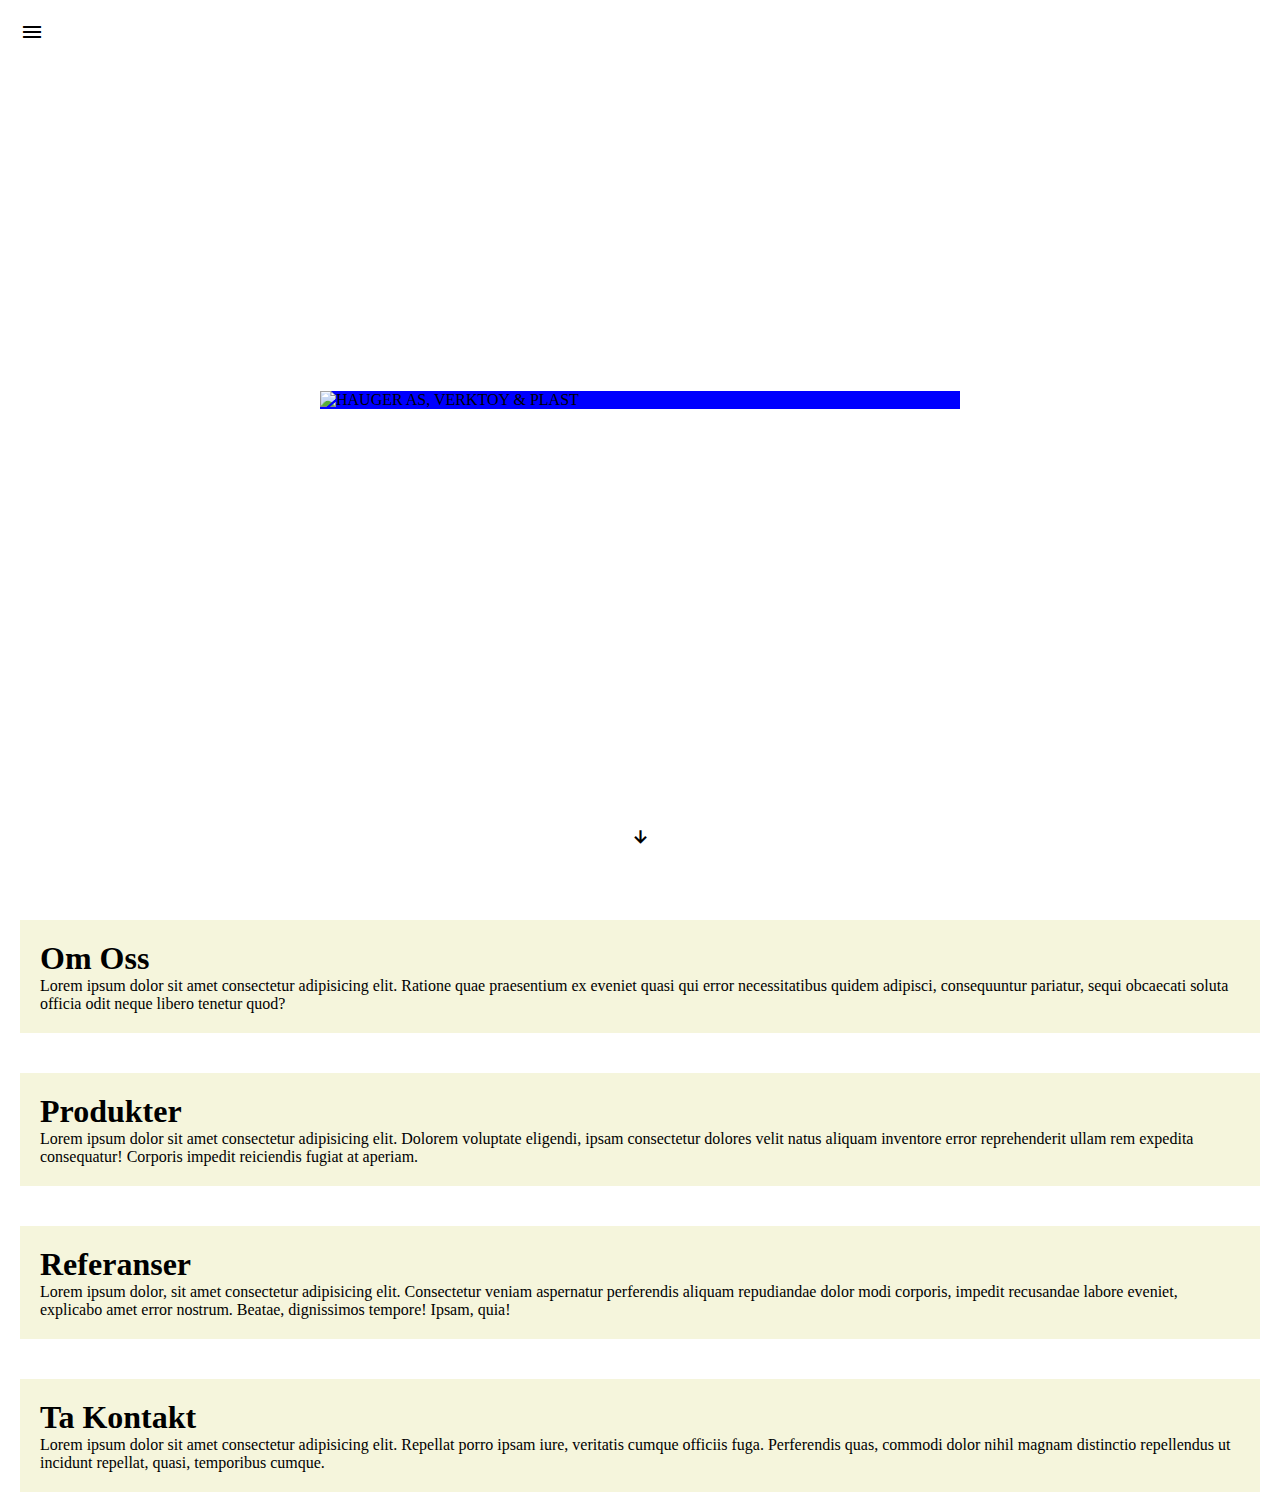
==== commit 987635ae: "Add files via upload" ====
--- a/homepage.html
+++ b/homepage.html
@@ -11,7 +11,7 @@
 
     <div class="dropdown-menu" >
 
-        <span class="material-symbols-outlined dropdownBtn">menu</span>
+        <span class="material-symbols-outlined dropdownBtn startup">menu</span>
 
         <div class="menu-content">
             <li><a href="#OmOss">Om Oss</a></li>
@@ -76,50 +76,52 @@
 
 
     <script>
+
+
         document.addEventListener("DOMContentLoaded", function() {
 
+            //
+
             var dropdownBtn = document.querySelector(".dropdown-menu .dropdownBtn")
+            var dropdownBtnActive = document.querySelector(".dropdown-menu .dropdownBtn active")
             var dropdownMenu = document.querySelector(".dropdown-menu .menu-content")
             dropdownBtn.addEventListener("click", function() {
                 dropdownMenu.classList.toggle("active");
                 dropdownBtn.classList.toggle("active");
-                console.log("active");
-            })
-            
-            
 
-
-
-
-
-
-
-
-
-            var menuItems = document.querySelectorAll(".dropdown-menu .menu-content li a");
-            menuItems.forEach(function(item) {
-                item.addEventListener("click", function() {
-
-                    
-                    console.log(item.textContent);
-
+                setTimeout(function() {
 
                     dropdownMenu.classList.toggle("active");
                     dropdownBtn.classList.toggle("active");
-                })
+
+                }, 5000)
             })
 
+            //TRANSITION ON WINDOW LOAD
+
+            var logoTransition = document.querySelector(".logo img");
+            var arrowDownTransition = document.querySelector(".arrow-down")
+            window.onload = function() {
+                window.scrollTo({ top: 0, behavior: 'smooth' });
+
+                setTimeout(function() {
+                    logoTransition.style.transform = "translateY(-50px)";
+                    logoTransition.style.opacity = "1";
+
+                    arrowDownTransition.style.transform = "translateY(0px)"
+                    arrowDownTransition.style.opacity = "1"
 
 
+                    setTimeout(function() {
+                        dropdownBtn.classList.remove("startup");
+                    }, 500);
 
 
+                }, 100)
+                
+            }
 
 
-
-            var scrollButton = document.querySelector(".arrow-down");
-            scrollButton.addEventListener("click", function() {
-                console.log("SCROLLED")
-            })
 
 
 
--- a/style.css
+++ b/style.css
@@ -9,12 +9,10 @@
     align-items:center;
     flex-direction:column;
     list-style-type:none;
+    overflow-x:hidden;
 }
 
-html{
-    scroll-behavior:smooth !important;
-
-}
+html { scroll-behavior: smooth; }
 
 
 
@@ -27,7 +25,6 @@
     top:20px;
     left:20px;
     width:100px;
-    overflow:hidden;
 }
 
 
@@ -35,15 +32,15 @@
 .dropdown-menu .dropdownBtn{
     height:25px;
     width:25px;
-    transition:all 0.5s ease;
     display:flex;
     justify-content:left;
+    transition:all 0.5s ease;
+    transform:translateX(0px);
 
-    
+
 }
-.dropdownBtn.active{
-    transform:translateX(calc((100px / 2) - (25px / 2)))
-}
+.dropdownBtn.active{transform:translateX(calc( (100px / 2) - (25px / 2) ))}
+.dropdownBtn.startup{transform:translateX(-45px);}
 
 
 
@@ -77,9 +74,6 @@
 
 
 
-
-
-
 /*--------------------------------------------------------------*/
 
 
@@ -95,6 +89,10 @@
 
 .logo img{
     width:95vw;
+    transition:all 0.5s ease;
+    opacity:0;
+    transform:TranslateY(0);
+    
 }
 
 
@@ -104,6 +102,9 @@
 .arrow-down{
     position:absolute;
     bottom:50px;
+    transition:all 1s ease;
+    transform:translateY(-50px);
+    opacity:0;
 }
 .arrow-down .material-symbols-outlined{
     font-size:25px;
@@ -130,8 +131,10 @@
 }
 
 .main-container section{
-    height:100vh;
+    height:100%;
     margin:20px;
+    padding:20px;
+
     background:beige;
     
 }
@@ -142,4 +145,11 @@
 
 
 
+@media only screen and (min-width: 40.063em) {
+    .logo img{
+        width:50vw;
+        background:blue;
+    }
+}
 
+
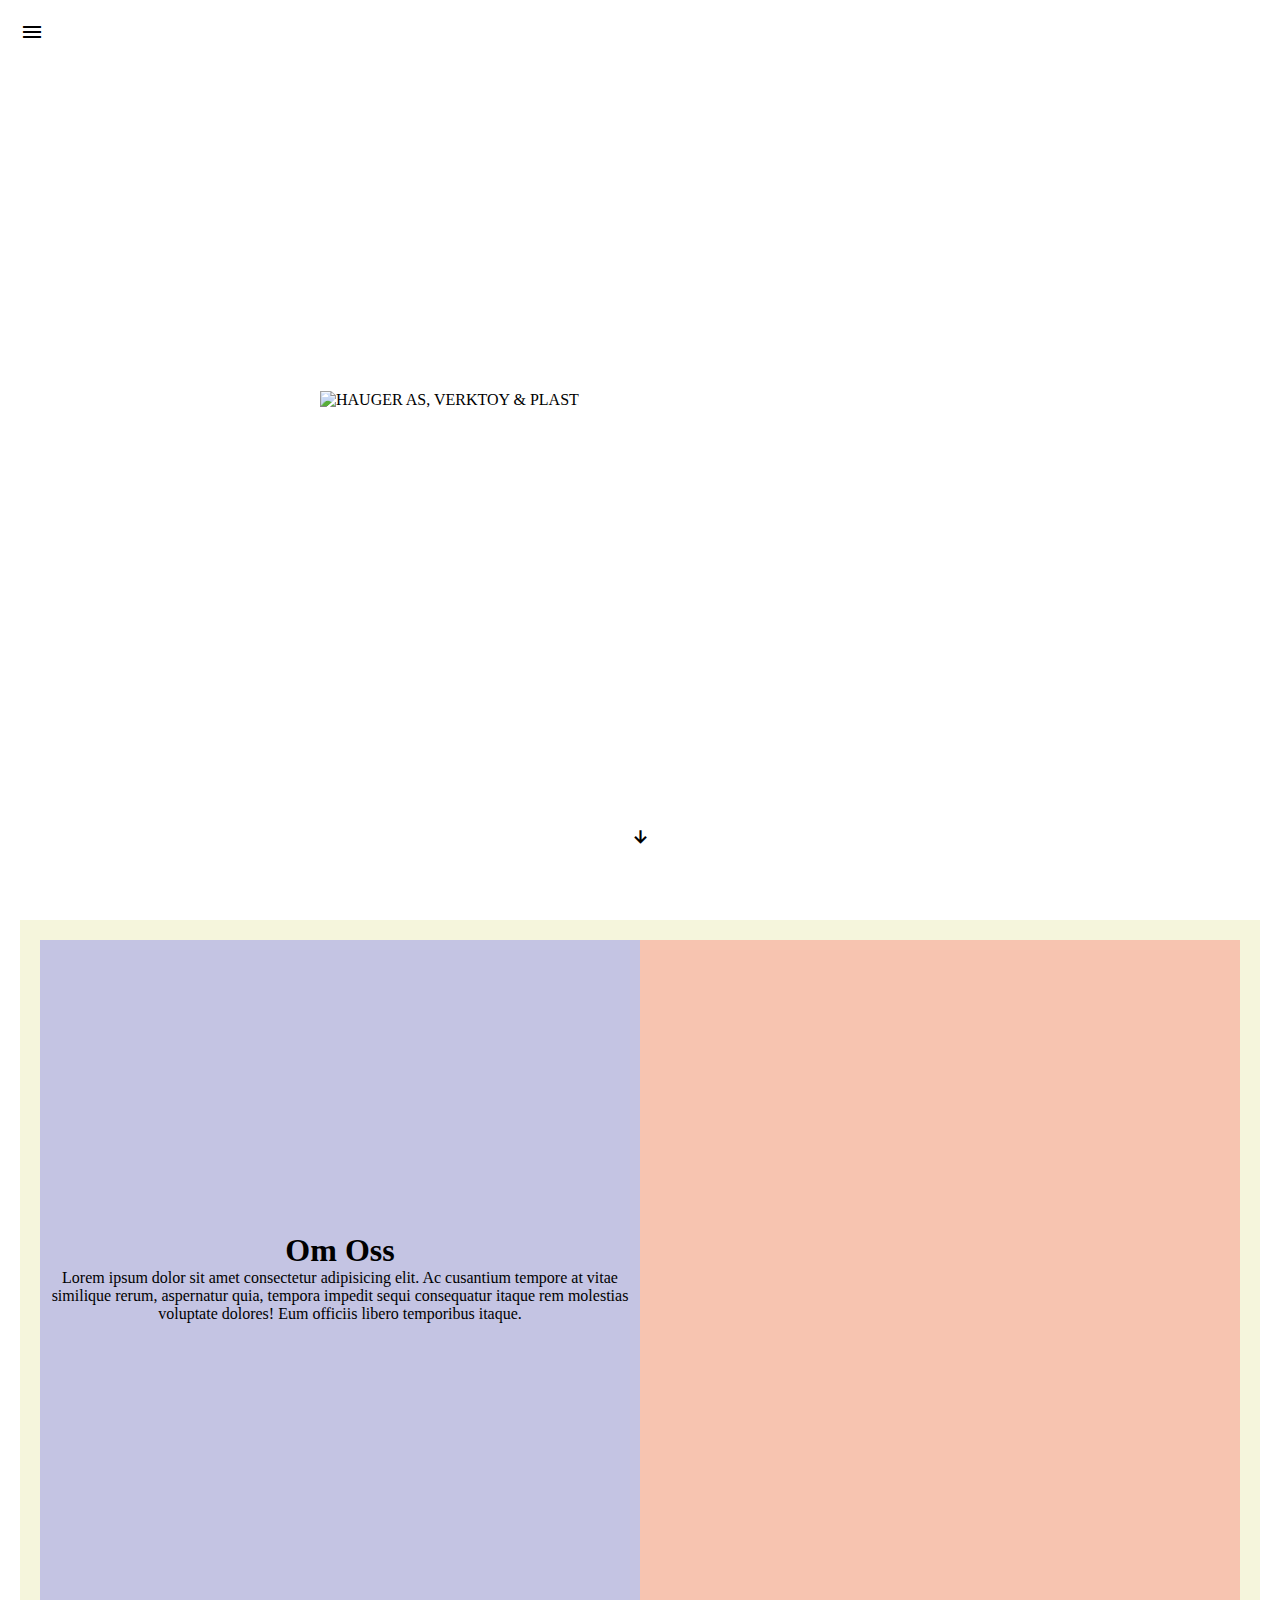
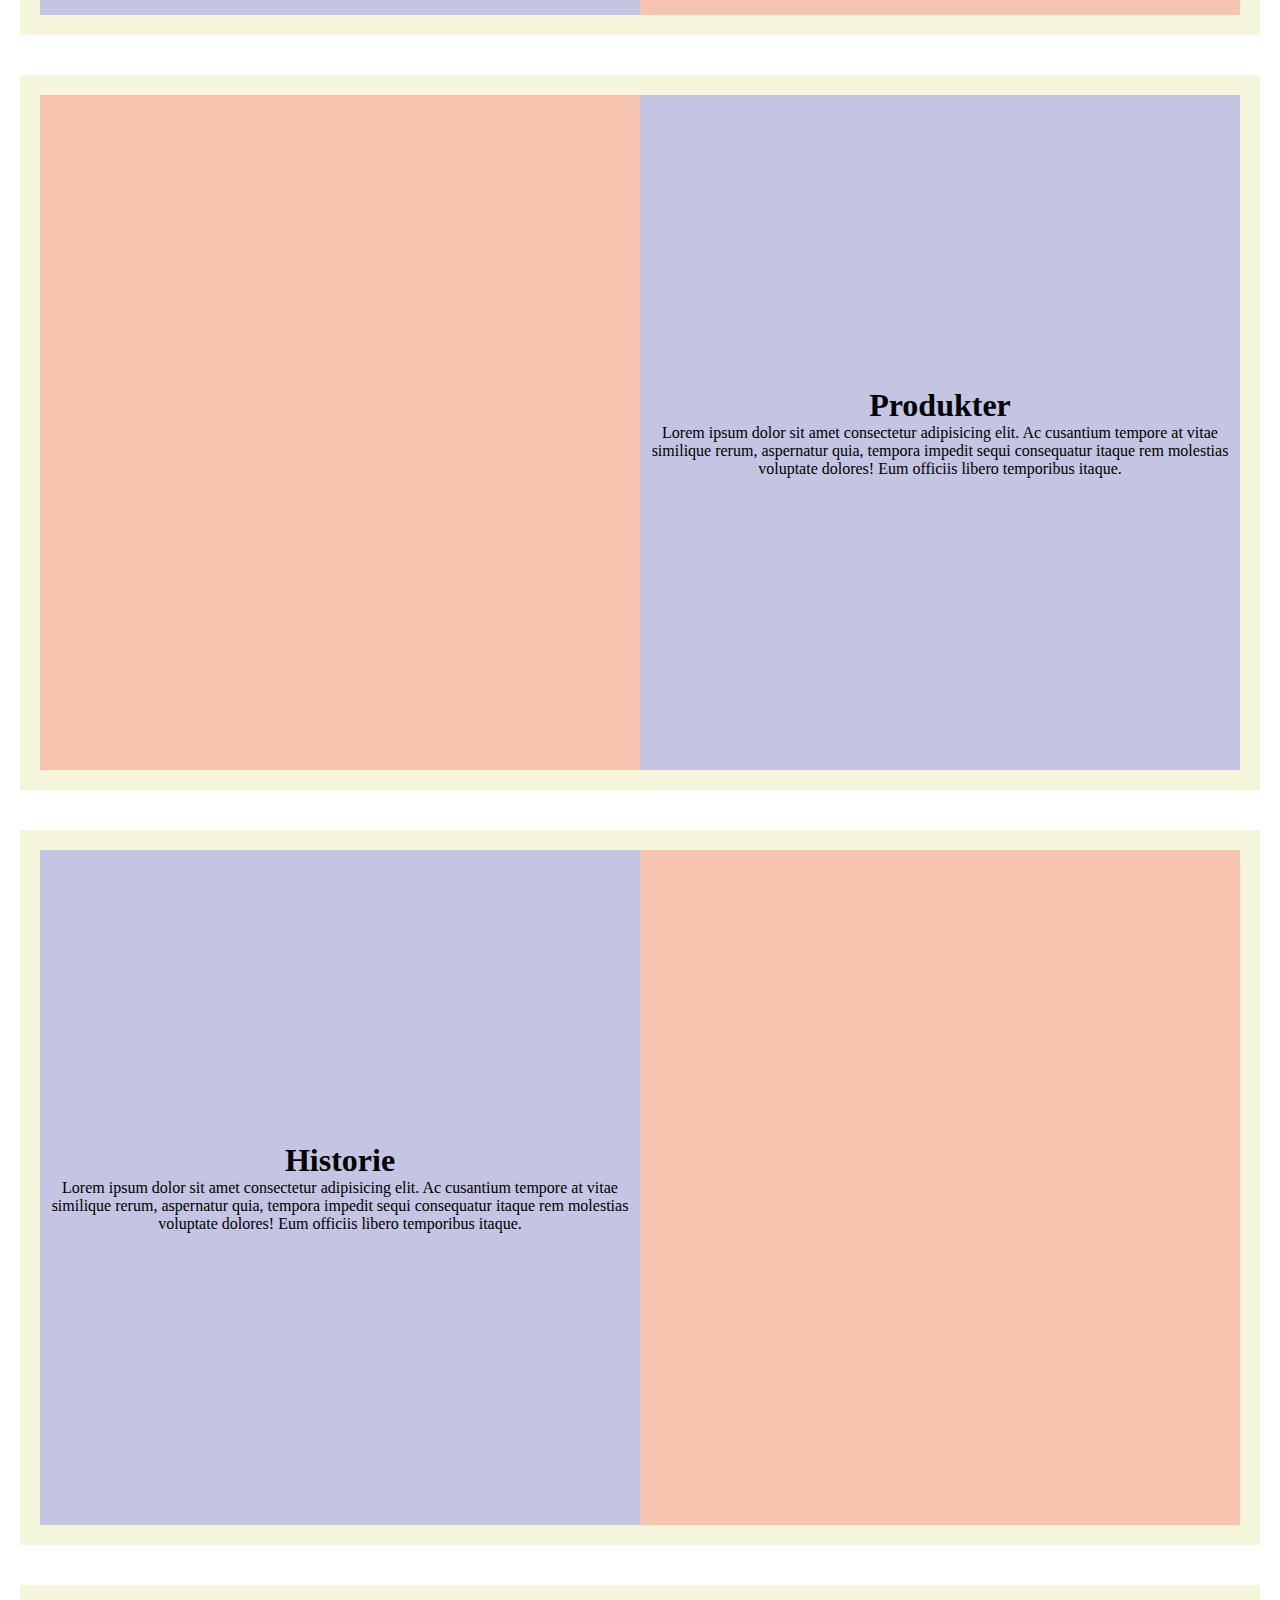
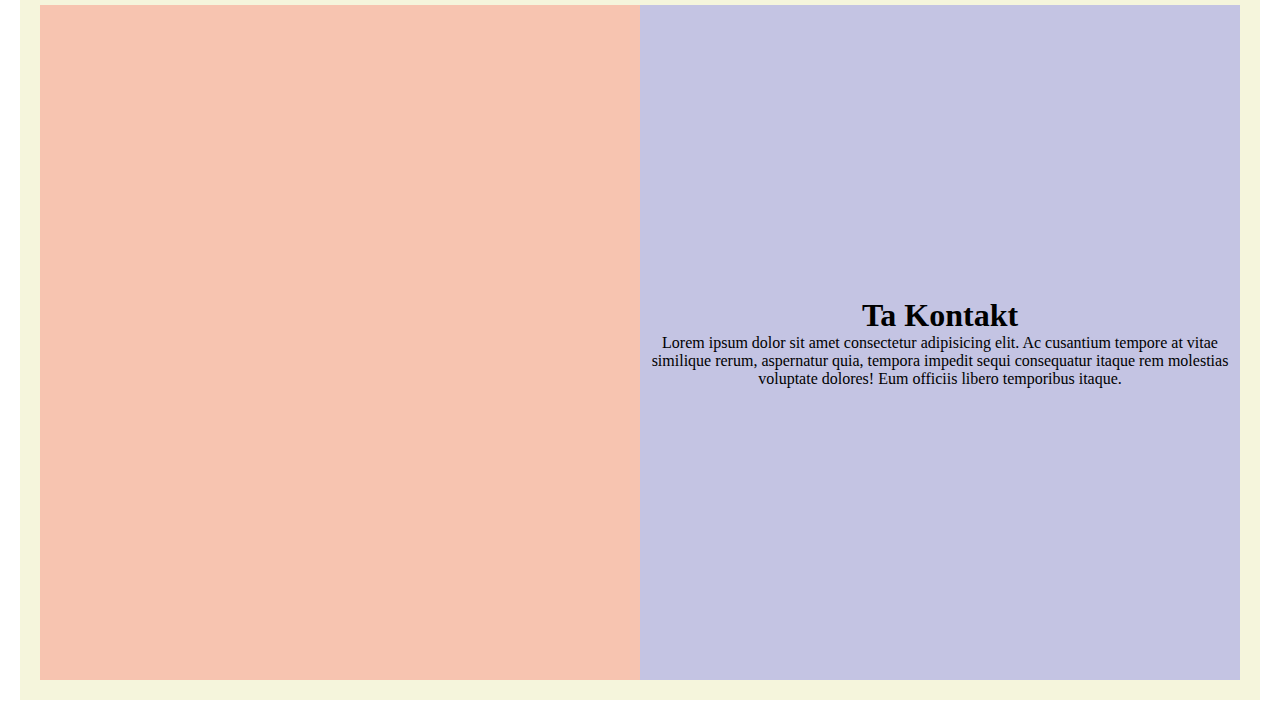
==== commit 539e13f1: "Add files via upload" ====
--- a/homepage.html
+++ b/homepage.html
@@ -16,7 +16,7 @@
         <div class="menu-content">
             <li><a href="#OmOss">Om Oss</a></li>
             <li><a href="#Produkter">Produkter</a></li>
-            <li><a href="#Referanser">Referanser</a></li>
+            <li><a href="#Historie">Historie</a></li>
             <li><a href="#TaKontakt">Ta Kontakt</a></li>
         </div>
         
@@ -45,25 +45,75 @@
     <div class="main-container">
         
         <section id="OmOss">
-            <h1>Om Oss</h1>
-            <p>Lorem ipsum dolor sit amet consectetur adipisicing elit. Ratione quae praesentium ex eveniet quasi qui error necessitatibus quidem adipisci, consequuntur pariatur, sequi obcaecati soluta officia odit neque libero tenetur quod?</p>
+            <div style="background:rgba(0, 0, 255, 0.2);">
+                <h1>Om Oss</h1>
 
+                <p>Lorem ipsum dolor sit amet consectetur adipisicing elit. Ac
+                    cusantium tempore at vitae similique rerum, aspernatur quia, tempora impedit sequi
+                    consequatur itaque rem 
+                    molestias voluptate dolores! Eum officiis libero temporibus itaque.
+                </p>
+            </div>
+
+
+            <div style="background:rgba(255, 0, 0, 0.2);"></div>
         </section>
 
+        <!------------------------------------------------------------------------->
+
+
         <section id="Produkter">
-            <h1>Produkter</h1>
-            <p>Lorem ipsum dolor sit amet consectetur adipisicing elit. Dolorem voluptate eligendi, ipsam consectetur dolores velit natus aliquam inventore error reprehenderit ullam rem expedita consequatur! Corporis impedit reiciendis fugiat at aperiam.</p>
+            <div style="background:rgba(0, 0, 255, 0.2);">
+                <h1>Produkter</h1>
+
+                <p>Lorem ipsum dolor sit amet consectetur adipisicing elit. Ac
+                    cusantium tempore at vitae similique rerum, aspernatur quia, tempora impedit sequi
+                    consequatur itaque rem 
+                    molestias voluptate dolores! Eum officiis libero temporibus itaque.
+                </p>
+            </div>
+
+
+            <div style="background:rgba(255, 0, 0, 0.2);"></div>
         </section>
 
-        <section id="Referanser">
-            <h1>Referanser</h1>
-            <p>Lorem ipsum dolor, sit amet consectetur adipisicing elit. Consectetur veniam aspernatur perferendis aliquam repudiandae dolor modi corporis, impedit recusandae labore eveniet, explicabo amet error nostrum. Beatae, dignissimos tempore! Ipsam, quia!</p>
+        <!------------------------------------------------------------------------->
+
+
+
+        <section id="Historie">
+            <div style="background:rgba(0, 0, 255, 0.2);">
+                <h1>Historie</h1>
+
+                <p>Lorem ipsum dolor sit amet consectetur adipisicing elit. Ac
+                    cusantium tempore at vitae similique rerum, aspernatur quia, tempora impedit sequi
+                    consequatur itaque rem 
+                    molestias voluptate dolores! Eum officiis libero temporibus itaque.
+                </p>
+            </div>
+
+
+            <div style="background:rgba(255, 0, 0, 0.2);"></div>
         </section>
 
+        <!------------------------------------------------------------------------->
+
         <section id="TaKontakt">
-            <h1>Ta Kontakt</h1>
-            <p>Lorem ipsum dolor sit amet consectetur adipisicing elit. Repellat porro ipsam iure, veritatis cumque officiis fuga. Perferendis quas, commodi dolor nihil magnam distinctio repellendus ut incidunt repellat, quasi, temporibus cumque.</p>
+            <div style="background:rgba(0, 0, 255, 0.2);">
+                <h1>Ta Kontakt</h1>
+
+                <p>Lorem ipsum dolor sit amet consectetur adipisicing elit. Ac
+                    cusantium tempore at vitae similique rerum, aspernatur quia, tempora impedit sequi
+                    consequatur itaque rem 
+                    molestias voluptate dolores! Eum officiis libero temporibus itaque.
+                </p>
+            </div>
+
+
+            <div style="background:rgba(255, 0, 0, 0.2);"></div>
         </section>
+
+        <!------------------------------------------------------------------------->
         
     </div>
 
@@ -91,8 +141,8 @@
 
                 setTimeout(function() {
 
-                    dropdownMenu.classList.toggle("active");
-                    dropdownBtn.classList.toggle("active");
+                    dropdownMenu.classList.remove("active");
+                    dropdownBtn.classList.remove("active");
 
                 }, 5000)
             })
@@ -122,10 +172,6 @@
             }
 
 
-
-
-
-
         })
 
 
--- a/style.css
+++ b/style.css
@@ -14,11 +14,17 @@
 
 html { scroll-behavior: smooth; }
 
+/*------------------------------SCROLL--------------------------------*/
+
+
+body::-webkit-scrollbar{width:8px;}
+body::-webkit-scrollbar-track{background:transparent;}
+body::-webkit-scrollbar-thumb{background:rgba(0, 0, 0, 0.2); border-radius:10px;}
+body::-webkit-scrollbar-thumb:hover{background:rgb(0, 0, 0, 0.5)}
 
 
 
-
-/*--------------------------------------------------------------*/
+/*----------------------------DROPDOWN MENU----------------------------------*/
 
 .dropdown-menu{
     position:absolute;
@@ -71,10 +77,7 @@
 
 
 
-
-
-
-/*--------------------------------------------------------------*/
+/*-----------------------------MAIN LOGO---------------------------------*/
 
 
 
@@ -96,7 +99,7 @@
 }
 
 
-/*--------------------------------------------------------------*/
+/*--------------------------------ARROW DOWN------------------------------*/
 
 
 .arrow-down{
@@ -116,7 +119,7 @@
 
 
 
-/*--------------------------------------------------------------*/
+/*-------------------------------MAIN CONTAINER-------------------------------*/
 
 
 
@@ -131,25 +134,59 @@
 }
 
 .main-container section{
-    height:100%;
+    /*height:100%;*/
+    height:75vh;
     margin:20px;
     padding:20px;
 
     background:beige;
+
+
+    display:flex;
+    flex-direction:column;
+    
+}
+
+
+.main-container section div{
+    height:50%;
+    width:100%;
+    
+    display:flex;
+    flex-direction:column;
+    text-align:center;
+    justify-content:center;
     
 }
 
 
 
-/*--------------------------------------------------------------*/
+
+
+/*------------------------------RESPONSIVE MEDIA--------------------------------*/
 
 
 
 @media only screen and (min-width: 40.063em) {
+    
     .logo img{
-        width:50vw;
-        background:blue;
+        width: 50vw;
     }
+
+    .main-container section{
+        flex-direction:row;
+    }
+
+    .main-container #Produkter, .main-container #TaKontakt{
+        flex-direction:row-reverse;
+    }
+
+
+    .main-container section div{
+        height:100%;
+        width:50%;
+    }
+
 }
 
 
